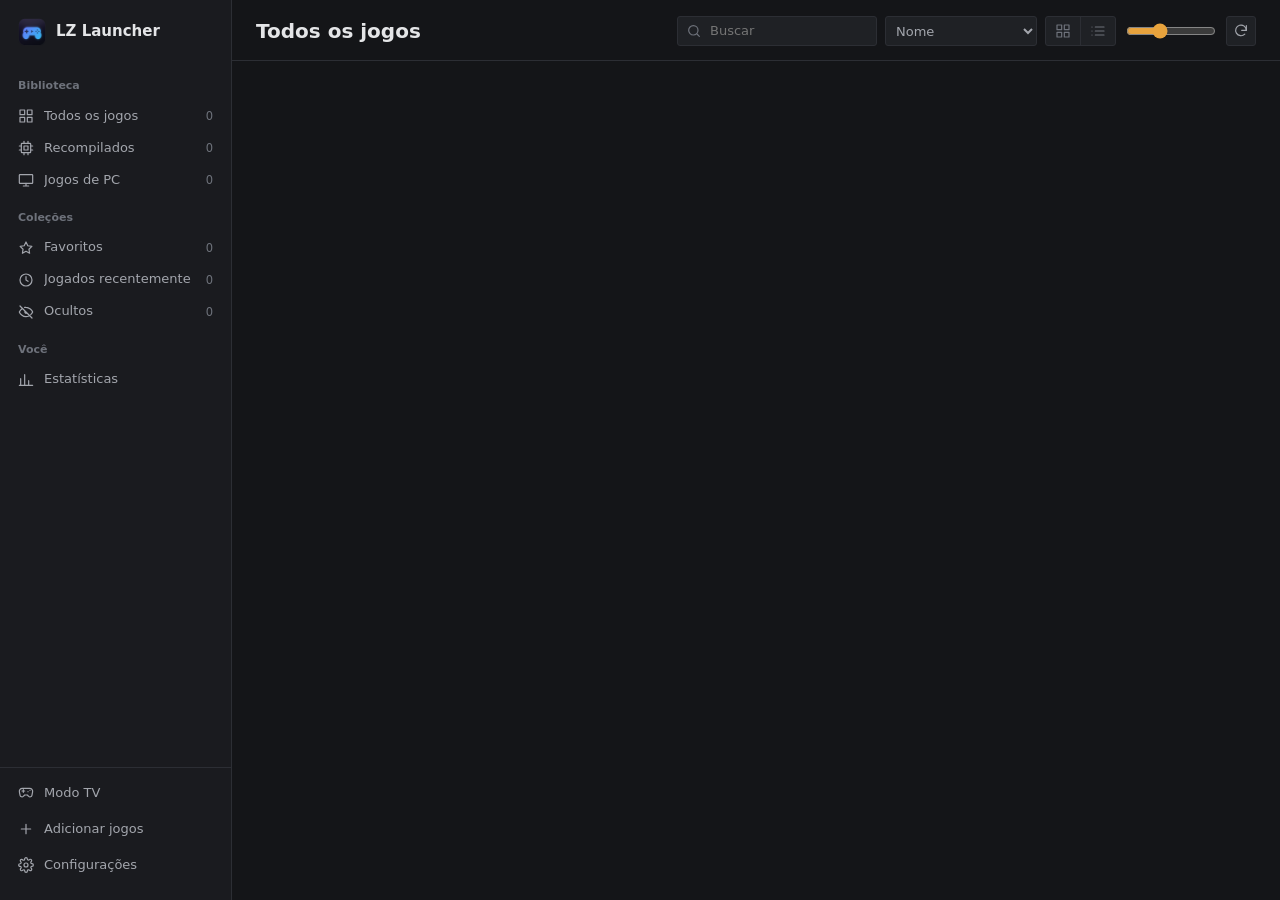
==== ui/index.html @ de45b079 "LZ Launcher 1.4.0: Modo TV completo e iniciar com o Windows - Modo TV com fileiras por categoria, bu" ====
<!doctype html>
<html lang="pt-BR">
<head>
<meta charset="utf-8">
<meta name="viewport" content="width=device-width, initial-scale=1">
<title>LZ Launcher</title>
<link rel="stylesheet" href="style.css">
<link rel="stylesheet" href="features.css">
<link rel="stylesheet" href="tv.css">
<link rel="stylesheet" href="themes.css">
<link rel="stylesheet" href="theme-cyberpunk.css">
<script>try { document.documentElement.dataset.theme = localStorage.getItem("lz_theme") || "sober"; } catch (e) { }</script>
</head>
<body>
<div id="app">
  <aside class="sidebar">
    <div class="wordmark"><img src="icon.png" alt=""><span>LZ Launcher</span></div>

    <nav class="nav" id="nav">
      <div class="nav-label" data-i18n="Biblioteca">Biblioteca</div>
      <button class="nav-item" data-nav="all" data-i18n-title="Todos os jogos"><svg viewBox="0 0 24 24"><rect x="3" y="3" width="7" height="7"/><rect x="14" y="3" width="7" height="7"/><rect x="3" y="14" width="7" height="7"/><rect x="14" y="14" width="7" height="7"/></svg><span data-i18n="Todos os jogos">Todos os jogos</span><em id="count-all">0</em></button>
      <button class="nav-item" data-nav="recompiled" data-i18n-title="Recompilados"><svg viewBox="0 0 24 24"><rect x="5" y="5" width="14" height="14" rx="1"/><path d="M9 9h6v6H9zM9 2v3M15 2v3M9 19v3M15 19v3M2 9h3M2 15h3M19 9h3M19 15h3"/></svg><span data-i18n="Recompilados">Recompilados</span><em id="count-recompiled">0</em></button>
      <button class="nav-item" data-nav="normal" data-i18n-title="Jogos de PC"><svg viewBox="0 0 24 24"><rect x="2" y="4" width="20" height="13" rx="1"/><path d="M8 21h8M12 17v4"/></svg><span data-i18n="Jogos de PC">Jogos de PC</span><em id="count-normal">0</em></button>

      <div class="nav-label" data-i18n="Coleções">Coleções</div>
      <button class="nav-item" data-col="favorites" data-i18n-title="Favoritos"><svg viewBox="0 0 24 24"><path d="m12 3 2.7 5.6 6.1.9-4.4 4.3 1 6.1L12 17l-5.4 2.9 1-6.1-4.4-4.3 6.1-.9Z"/></svg><span data-i18n="Favoritos">Favoritos</span><em id="count-favorites">0</em></button>
      <button class="nav-item" data-col="recent" data-i18n-title="Jogados recentemente"><svg viewBox="0 0 24 24"><circle cx="12" cy="12" r="9"/><path d="M12 7v5l3 2"/></svg><span data-i18n="Jogados recentemente">Jogados recentemente</span><em id="count-recent">0</em></button>
      <button class="nav-item" data-col="hidden" data-i18n-title="Ocultos"><svg viewBox="0 0 24 24"><path d="M3 3l18 18M10.6 10.6a2 2 0 0 0 2.8 2.8M9.9 5.1A9.8 9.8 0 0 1 12 5c5 0 9 4.5 10 7a13 13 0 0 1-2.9 4M6.6 6.6C4.5 8 2.9 10 2 12c1 2.5 5 7 10 7 1.6 0 3-.4 4.3-1"/></svg><span data-i18n="Ocultos">Ocultos</span><em id="count-hidden">0</em></button>

      <div class="nav-label" data-i18n="Você">Você</div>
      <button class="nav-item" data-page="stats" data-i18n-title="Estatísticas"><svg viewBox="0 0 24 24"><path d="M4 20V10M10 20V4M16 20v-7M22 20H2"/></svg><span data-i18n="Estatísticas">Estatísticas</span></button>
    </nav>

    <div class="now-playing" id="now-playing" hidden></div>
    <div class="update-card" id="update-card" hidden></div>

    <div class="sidebar-foot">
      <button class="side-btn" id="btn-tv" data-i18n-title="Modo TV (tela cheia, para controle) · F11"><svg viewBox="0 0 24 24"><path d="M6 9h4M8 7v4M15 10h.01M18 8h.01M6.5 5h11a4.5 4.5 0 0 1 4.4 5.4l-1 5A3 3 0 0 1 16 17l-2-2h-4l-2 2a3 3 0 0 1-4.9-1.6l-1-5A4.5 4.5 0 0 1 6.5 5Z"/></svg><span data-i18n="Modo TV">Modo TV</span></button>
      <div class="menu-wrap">
        <button class="side-btn" id="btn-add" data-i18n-title="Adicionar jogos"><svg viewBox="0 0 24 24"><path d="M12 5v14M5 12h14"/></svg><span data-i18n="Adicionar jogos">Adicionar jogos</span></button>
        <div class="menu" id="menu-add" hidden>
          <button data-act="add-folder"><b data-i18n="Adicionar pasta de jogos">Adicionar pasta de jogos</b><small data-i18n="Reconhece os jogos da pasta automaticamente">Reconhece os jogos da pasta automaticamente</small></button>
          <button data-act="add-exe"><b data-i18n="Adicionar jogo pelo executável">Adicionar jogo pelo executável</b><small data-i18n="Escolha o .exe de um jogo">Escolha o .exe de um jogo</small></button>
        </div>
      </div>
      <button class="side-btn" id="btn-settings" data-i18n-title="Configurações"><svg viewBox="0 0 24 24"><circle cx="12" cy="12" r="3"/><path d="M19.4 15a1.7 1.7 0 0 0 .3 1.8l.1.1a2 2 0 1 1-2.8 2.8l-.1-.1a1.7 1.7 0 0 0-1.8-.3 1.7 1.7 0 0 0-1 1.5V21a2 2 0 1 1-4 0v-.1a1.7 1.7 0 0 0-1.1-1.5 1.7 1.7 0 0 0-1.8.3l-.1.1a2 2 0 1 1-2.8-2.8l.1-.1a1.7 1.7 0 0 0 .3-1.8 1.7 1.7 0 0 0-1.5-1H3a2 2 0 1 1 0-4h.1a1.7 1.7 0 0 0 1.5-1.1 1.7 1.7 0 0 0-.3-1.8l-.1-.1a2 2 0 1 1 2.8-2.8l.1.1a1.7 1.7 0 0 0 1.8.3H9a1.7 1.7 0 0 0 1-1.5V3a2 2 0 1 1 4 0v.1a1.7 1.7 0 0 0 1 1.5 1.7 1.7 0 0 0 1.8-.3l.1-.1a2 2 0 1 1 2.8 2.8l-.1.1a1.7 1.7 0 0 0-.3 1.8V9a1.7 1.7 0 0 0 1.5 1H21a2 2 0 1 1 0 4h-.1a1.7 1.7 0 0 0-1.5 1Z"/></svg><span data-i18n="Configurações">Configurações</span></button>
      <div class="version" id="app-version"></div>
    </div>
  </aside>

  <main class="content">
    <div class="ambient" aria-hidden="true"></div>
    <!-- Biblioteca -->
    <section id="library-view" class="view">
      <header class="lib-head">
        <div class="lib-title"><h1 id="view-title">Todos os jogos</h1><span id="view-sub"></span></div>
        <div class="lib-tools">
          <label class="search"><svg viewBox="0 0 24 24"><circle cx="11" cy="11" r="7"/><path d="m20 20-3.5-3.5"/></svg><input id="search" type="search" data-i18n-placeholder="Buscar" placeholder="Buscar" autocomplete="off"></label>
          <select id="sort" class="select" data-i18n-title="Ordenar">
            <option value="name" data-i18n="Nome">Nome</option>
            <option value="recent" data-i18n="Última vez jogado">Última vez jogado</option>
            <option value="playtime" data-i18n="Tempo de jogo">Tempo de jogo</option>
            <option value="added" data-i18n="Data de adição">Data de adição</option>
            <option value="platform" data-i18n="Plataforma">Plataforma</option>
          </select>
          <div class="seg" id="view-toggle" data-i18n-title="Modo de exibição">
            <button data-view="grid" data-i18n-title="Grade"><svg viewBox="0 0 24 24"><rect x="3" y="3" width="7" height="7"/><rect x="14" y="3" width="7" height="7"/><rect x="3" y="14" width="7" height="7"/><rect x="14" y="14" width="7" height="7"/></svg></button>
            <button data-view="list" data-i18n-title="Lista"><svg viewBox="0 0 24 24"><path d="M8 6h13M8 12h13M8 18h13M3 6h.01M3 12h.01M3 18h.01"/></svg></button>
          </div>
          <input id="size" type="range" min="120" max="260" step="10" data-i18n-title="Tamanho das capas">
          <button class="tool-btn" id="btn-rescan" data-i18n-title="Procurar jogos novos"><svg viewBox="0 0 24 24"><path d="M20 11a8 8 0 1 0-2.3 5.7"/><path d="M20 4v7h-7"/></svg></button>
        </div>
      </header>
      <div id="scanbar" class="scanbar" hidden><span class="spinner"></span><span id="scan-msg"></span></div>
      <div class="scroller" id="scroller">
        <section id="spotlight" class="spotlight" hidden></section>
        <section id="grid" class="grid"></section>
        <section id="list" class="list" hidden></section>
        <section id="empty" class="empty" hidden></section>
      </div>
    </section>

    <!-- Estatísticas -->
    <section id="stats-view" class="view" hidden>
      <header class="lib-head">
        <div class="lib-title"><h1 data-i18n="Estatísticas">Estatísticas</h1><span data-i18n="Seu tempo de jogo em números">Seu tempo de jogo em números</span></div>
      </header>
      <div class="scroller"><div id="stats-body" class="stats"></div></div>
    </section>

    <!-- Detalhes -->
    <section id="details" class="view details" hidden>
      <div class="hero" id="d-heroWrap">
        <img id="d-hero" alt="">
        <button class="back" id="d-back"><svg viewBox="0 0 24 24"><path d="M15 18l-6-6 6-6"/></svg><span data-i18n="Voltar">Voltar</span></button>
        <div class="hero-title"><h1 id="d-title"></h1><div id="d-sub" class="hero-sub"></div></div>
      </div>
      <div class="actionbar">
        <button class="btn play" id="d-play"><svg viewBox="0 0 24 24"><path d="M7 4.5v15l12.5-7.5Z"/></svg><span>Jogar</span></button>
        <div class="quick" id="d-quick"></div>
        <div class="spacer"></div>
        <button class="btn" id="d-alt" hidden data-i18n-title="Abre o launcher/configurações do próprio port"><span data-i18n="Launcher do port">Launcher do port</span></button>
        <button class="btn icon" id="d-fav" data-i18n-title="Favorito"><svg viewBox="0 0 24 24"><path d="m12 3 2.7 5.6 6.1.9-4.4 4.3 1 6.1L12 17l-5.4 2.9 1-6.1-4.4-4.3 6.1-.9Z"/></svg></button>
        <button class="btn icon" id="d-folder" data-i18n-title="Abrir pasta do jogo"><svg viewBox="0 0 24 24"><path d="M3 7a2 2 0 0 1 2-2h4l2 2h8a2 2 0 0 1 2 2v8a2 2 0 0 1-2 2H5a2 2 0 0 1-2-2Z"/></svg></button>
        <button class="btn icon" id="d-art" data-i18n-title="Trocar capa ou imagem de fundo"><svg viewBox="0 0 24 24"><rect x="3" y="4" width="18" height="16" rx="1"/><circle cx="9" cy="10" r="2"/><path d="m21 16-5-5-9 9"/></svg></button>
        <button class="btn icon" id="d-edit" data-i18n-title="Editar"><svg viewBox="0 0 24 24"><path d="M12 20h9M16.5 3.5a2.1 2.1 0 1 1 3 3L7 19l-4 1 1-4Z"/></svg></button>
      </div>
      <div class="d-body">
        <div class="d-cover" id="d-cover"></div>
        <div class="d-main">
          <div class="d-section">
            <h3><span data-i18n="Sobre o jogo">Sobre o jogo</span><button class="mini-btn" id="d-info-refresh" data-i18n-title="Buscar as informações de novo"><svg viewBox="0 0 24 24"><path d="M20 11a8 8 0 1 0-2.3 5.7"/><path d="M20 4v7h-7"/></svg></button></h3>
            <div id="d-info" class="d-info"></div>
          </div>
          <div class="d-section">
            <h3 data-i18n="Histórico de sessões">Histórico de sessões</h3>
            <div id="d-sessions"></div>
          </div>
          <div class="d-section">
            <h3 data-i18n="Informações">Informações</h3>
            <dl class="d-meta" id="d-meta"></dl>
          </div>
        </div>
      </div>
    </section>
  </main>

  <!-- Modo TV -->
  <section id="tv" class="tv" hidden>
    <div class="tv-bg"><img alt=""><img alt=""><video id="tv-video" muted loop playsinline></video></div>
    <canvas id="tv-fx" class="tv-fx" hidden></canvas>
    <div class="tv-shade"></div>
    <header class="tv-top">
      <div class="tv-logo"><img src="icon.png" alt=""><span>LZ Launcher</span></div>
      <div class="tv-search" id="tv-search-chip"></div>
      <div class="tv-right"><span id="tv-battery"></span><span class="tv-clock" id="tv-clock"></span><button class="tv-exit" id="tv-exit" data-i18n-title="Sair do Modo TV"><svg viewBox="0 0 24 24"><path d="M18 6 6 18M6 6l12 12"/></svg></button></div>
    </header>
    <div class="tv-info" id="tv-info"></div>
    <div class="tv-rows" id="tv-rows"></div>
    <footer class="tv-hints" id="tv-hints"></footer>
    <div class="tv-overlay" id="tv-overlay" hidden></div>
  </section>

  <div id="modal" class="modal" hidden>
    <div class="modal-card" role="dialog" aria-modal="true">
      <header><h2 id="modal-title"></h2><button class="tool-btn" id="modal-close" data-i18n-title="Fechar"><svg viewBox="0 0 24 24"><path d="M18 6 6 18M6 6l12 12"/></svg></button></header>
      <div id="modal-body" class="modal-body"></div>
      <footer id="modal-foot"></footer>
      <div class="modal-grip" id="modal-grip" data-i18n-title="Arraste para redimensionar · clique duas vezes para voltar ao tamanho padrão"></div>
    </div>
  </div>
  <div id="tip" class="tip" hidden></div>
  <div id="toasts" class="toasts"></div>
</div>
<script src="i18n.js"></script>
<script src="app.js"></script>
<script src="tv.js"></script>
</body>
</html>
---- ui/style.css ----
:root {
  --bg: #141518;
  --side: #1a1b1f;
  --panel: #1f2125;
  --panel-2: #26282d;
  --line: #2c2e34;
  --line-2: #383b42;
  --text: #e4e5e7;
  --text-2: #a3a6ad;
  --text-3: #6e727b;
  --accent: #e8a33d;
  --accent-dim: rgba(232, 163, 61, .14);
  --play: #3c9a55;
  --play-hover: #45ad61;
  --danger: #d25555;
  --card: 170px;
  color-scheme: dark;
}

* { box-sizing: border-box; }
html, body { height: 100%; margin: 0; }
body {
  background: var(--bg);
  color: var(--text);
  font: 13px/1.45 "Segoe UI", system-ui, sans-serif;
  overflow: hidden;
  user-select: none;
  -webkit-font-smoothing: antialiased;
}
button, input, select { font: inherit; color: inherit; }
button { cursor: pointer; }
svg { width: 16px; height: 16px; fill: none; stroke: currentColor; stroke-width: 1.8; stroke-linecap: round; stroke-linejoin: round; flex: none; }
[hidden] { display: none !important; }
::-webkit-scrollbar { width: 10px; height: 10px; }
::-webkit-scrollbar-thumb { background: #34363c; border: 2px solid var(--bg); }
::-webkit-scrollbar-thumb:hover { background: #45484f; }

#app { height: 100%; display: grid; grid-template-columns: 232px 1fr; }

/* ---------- Sidebar ---------- */
.sidebar { background: var(--side); border-right: 1px solid var(--line); display: flex; flex-direction: column; min-height: 0; }
.wordmark { display: flex; align-items: center; gap: 10px; padding: 18px 18px 14px; font-size: 15px; font-weight: 600; }
.wordmark img { width: 28px; height: 28px; }
.nav { padding: 4px 8px; overflow-y: auto; }
.nav-label { font-size: 11px; color: var(--text-3); padding: 14px 10px 6px; font-weight: 600; }
.nav-item {
  display: flex; align-items: center; gap: 10px; width: 100%; height: 32px; padding: 0 10px; border: 0; background: none;
  color: var(--text-2); text-align: left; border-radius: 3px;
}
.nav-item span { flex: 1; white-space: nowrap; overflow: hidden; text-overflow: ellipsis; }
.nav-item em { font-style: normal; font-size: 11.5px; color: var(--text-3); }
.nav-item:hover { background: rgba(255, 255, 255, .04); color: var(--text); }
.nav-item.active { background: var(--panel-2); color: var(--text); box-shadow: inset 2px 0 0 var(--accent); }
.nav-item.active svg { color: var(--accent); }

.now-playing { margin: auto 10px 10px; padding: 10px 12px; background: var(--panel); border: 1px solid var(--line); border-radius: 3px; font-size: 12px; cursor: pointer; }
.now-playing .np-label { color: var(--play-hover); font-size: 11px; font-weight: 600; display: flex; align-items: center; gap: 6px; }
.now-playing .np-label::before { content: ""; width: 6px; height: 6px; border-radius: 50%; background: var(--play-hover); }
.now-playing .np-name { font-weight: 600; margin-top: 3px; white-space: nowrap; overflow: hidden; text-overflow: ellipsis; }
.now-playing .np-time { color: var(--text-3); font-variant-numeric: tabular-nums; }
.sidebar-foot { margin-top: auto; padding: 8px; border-top: 1px solid var(--line); display: grid; gap: 2px; }
.now-playing:not([hidden]) + .sidebar-foot { margin-top: 0; }
.side-btn { display: flex; align-items: center; gap: 10px; height: 34px; padding: 0 10px; border: 0; background: none; color: var(--text-2); width: 100%; border-radius: 3px; text-align: left; }
.side-btn:hover { background: rgba(255, 255, 255, .05); color: var(--text); }
.menu-wrap { position: relative; }
.menu { position: absolute; left: 0; bottom: 38px; width: 280px; background: var(--panel-2); border: 1px solid var(--line-2); border-radius: 4px; padding: 4px; z-index: 40; box-shadow: 0 10px 30px rgba(0, 0, 0, .45); }
.menu button { display: block; width: 100%; text-align: left; background: none; border: 0; padding: 8px 10px; border-radius: 3px; }
.menu button:hover { background: rgba(255, 255, 255, .06); }
.menu small { display: block; color: var(--text-3); font-size: 11.5px; }

/* ---------- Conteúdo ---------- */
.content { min-width: 0; min-height: 0; position: relative; }
.view { position: absolute; inset: 0; display: flex; flex-direction: column; }
.lib-head { display: flex; align-items: center; justify-content: space-between; gap: 16px; padding: 16px 24px 14px; border-bottom: 1px solid var(--line); }
.lib-title { display: flex; align-items: baseline; gap: 12px; min-width: 0; }
.lib-title h1 { font-size: 20px; font-weight: 600; margin: 0; white-space: nowrap; }
.lib-title span { color: var(--text-3); white-space: nowrap; }
.lib-tools { display: flex; align-items: center; gap: 8px; }
.search { display: flex; align-items: center; gap: 6px; height: 30px; width: 200px; padding: 0 8px; background: var(--panel); border: 1px solid var(--line); border-radius: 3px; color: var(--text-3); }
.search:focus-within { border-color: var(--line-2); color: var(--text-2); }
.search input { border: 0; outline: 0; background: none; width: 100%; user-select: text; }
.select { height: 30px; background: var(--panel); border: 1px solid var(--line); border-radius: 3px; padding: 0 6px; color: var(--text-2); outline: 0; }
.seg { display: inline-flex; border: 1px solid var(--line); border-radius: 3px; overflow: hidden; background: var(--panel); }
.seg button { border: 0; background: none; height: 28px; padding: 0 9px; color: var(--text-3); display: inline-flex; align-items: center; gap: 6px; }
.seg button + button { border-left: 1px solid var(--line); }
.seg button:hover { color: var(--text); }
.seg button.on { background: var(--panel-2); color: var(--text); }
input[type=range] { accent-color: var(--accent); width: 90px; }
.tool-btn { width: 30px; height: 30px; display: inline-grid; place-items: center; border: 1px solid var(--line); background: var(--panel); border-radius: 3px; color: var(--text-2); }
.tool-btn:hover { color: var(--text); border-color: var(--line-2); }
.tool-btn.spin svg { animation: spin 1s linear infinite; }

.scanbar { display: flex; align-items: center; gap: 10px; padding: 8px 24px; background: var(--panel); border-bottom: 1px solid var(--line); color: var(--text-2); font-size: 12px; }
.spinner { width: 13px; height: 13px; border-radius: 50%; border: 2px solid var(--line-2); border-top-color: var(--accent); animation: spin .8s linear infinite; flex: none; }
@keyframes spin { to { transform: rotate(360deg); } }
.scroller { flex: 1; overflow-y: auto; padding: 20px 24px 40px; }

/* ---------- Grade ---------- */
.grid { display: grid; grid-template-columns: repeat(auto-fill, minmax(var(--card), 1fr)); gap: 22px 16px; }
.card { min-width: 0; outline: none; cursor: pointer; }
.cover {
  position: relative; aspect-ratio: var(--cover-ratio, 2 / 3); overflow: hidden; background: var(--panel); border-radius: 3px;
  outline: 1px solid rgba(255, 255, 255, .06); outline-offset: -1px;
}
.cover img { position: absolute; inset: 0; width: 100%; height: 100%; display: block; }
.cover .c-bg { object-fit: cover; filter: blur(18px) brightness(.55); transform: scale(1.3); opacity: 0; }
.cover .c-fg { object-fit: cover; opacity: 0; transition: opacity .15s; }
.cover.loaded .c-fg { opacity: 1; }
.cover.fit .c-bg { opacity: 1; }
.cover.fit .c-fg { object-fit: contain; }
.cover.fit.icon .c-fg { padding: 28%; }
.cover.noart { display: grid; place-items: center; background: var(--panel-2); }
.cover .ph { font-size: 13px; color: var(--text-3); padding: 12px; text-align: center; font-weight: 600; }
.card:hover .cover, .card:focus-visible .cover { outline: 2px solid var(--line-2); }
.card .c-play {
  position: absolute; left: 8px; bottom: 8px; height: 30px; padding: 0 12px; border: 0; border-radius: 3px; display: none; align-items: center; gap: 6px;
  background: var(--play); color: #fff; font-weight: 600; font-size: 12px;
}
.card .c-play svg { width: 12px; height: 12px; fill: currentColor; stroke: none; }
.card .c-play:hover { background: var(--play-hover); }
.card:hover .c-play { display: inline-flex; }
.card .c-running { position: absolute; left: 0; right: 0; bottom: 0; padding: 5px 8px; background: rgba(28, 80, 42, .92); font-size: 11.5px; font-weight: 600; color: #d6f5dd; }
.card:hover .c-running { display: none; }
.card-meta { padding: 7px 1px 0; }
.card-title { font-size: 13px; white-space: nowrap; overflow: hidden; text-overflow: ellipsis; }
.card-sub { color: var(--text-3); font-size: 12px; white-space: nowrap; overflow: hidden; text-overflow: ellipsis; }
.fav { color: var(--accent); margin-right: 4px; }
.card.is-hidden, .row.is-hidden { opacity: .5; }

/* ---------- Lista ---------- */
.list { border: 1px solid var(--line); border-radius: 3px; overflow: hidden; }
.list-head, .row { display: grid; grid-template-columns: 44px minmax(200px, 3fr) 100px 120px 110px 140px 92px; align-items: center; gap: 12px; padding: 0 12px; }
.list-head { height: 32px; background: var(--side); border-bottom: 1px solid var(--line); color: var(--text-3); font-size: 11.5px; font-weight: 600; }
.list-head button { background: none; border: 0; padding: 0; color: inherit; text-align: left; font: inherit; display: inline-flex; gap: 4px; align-items: center; }
.list-head button:hover, .list-head button.on { color: var(--text); }
.list-head button svg { width: 11px; height: 11px; }
.row { height: 58px; border-bottom: 1px solid var(--line); cursor: pointer; }
.row:last-child { border-bottom: 0; }
.row:hover { background: rgba(255, 255, 255, .035); }
.row .thumb { width: 32px; height: 46px; border-radius: 2px; overflow: hidden; background: var(--panel-2); }
.row .thumb img { width: 100%; height: 100%; object-fit: cover; display: block; }
.row .r-name { font-size: 13.5px; white-space: nowrap; overflow: hidden; text-overflow: ellipsis; min-width: 0; }
.row .r-cell { color: var(--text-2); white-space: nowrap; overflow: hidden; text-overflow: ellipsis; }
.row .r-live { color: var(--play-hover); font-weight: 600; }
.row .r-play { height: 28px; border: 1px solid var(--line-2); background: var(--panel-2); border-radius: 3px; display: inline-flex; align-items: center; justify-content: center; gap: 6px; font-weight: 600; font-size: 12px; visibility: hidden; }
.row .r-play svg { width: 11px; height: 11px; fill: currentColor; stroke: none; }
.row:hover .r-play { visibility: visible; background: var(--play); border-color: var(--play); color: #fff; }

.empty { padding: 60px 0; display: grid; place-items: center; }
.empty-box { max-width: 440px; text-align: center; color: var(--text-2); }
.empty-box h2 { color: var(--text); font-size: 17px; font-weight: 600; margin: 0 0 6px; }
.empty-box p { margin: 0 0 18px; }
.empty-box .row-btns { display: flex; gap: 8px; justify-content: center; }

/* ---------- Botões ---------- */
.btn { height: 32px; padding: 0 14px; display: inline-flex; align-items: center; gap: 7px; border: 1px solid var(--line-2); background: var(--panel-2); border-radius: 3px; font-weight: 500; white-space: nowrap; }
.btn:hover { background: #2e3036; }
.btn.primary { background: var(--accent); border-color: var(--accent); color: #1a1408; font-weight: 600; }
.btn.primary:hover { background: #f0b04f; }
.btn.danger { color: #f0a0a0; }
.btn.danger:hover { background: rgba(210, 85, 85, .15); border-color: rgba(210, 85, 85, .5); }
.btn.icon { width: 34px; padding: 0; justify-content: center; height: 34px; }
.btn.icon.on { color: var(--accent); }
.btn.icon.on svg { fill: var(--accent); }
.btn.play { height: 40px; padding: 0 26px; background: var(--play); border-color: var(--play); color: #fff; font-size: 14px; font-weight: 600; }
.btn.play:hover { background: var(--play-hover); }
.btn.play svg { width: 14px; height: 14px; fill: currentColor; stroke: none; }
.btn.play.running { background: var(--panel-2); border-color: var(--line-2); }

/* ---------- Detalhes ---------- */
.details { overflow-y: auto; display: block; }
.hero { position: relative; height: 340px; background: var(--side); overflow: hidden; }
.hero img { position: absolute; inset: 0; width: 100%; height: 100%; object-fit: cover; object-position: center 30%; }
.hero img.blur { filter: blur(30px) brightness(.6); transform: scale(1.2); }
.hero::after { content: ""; position: absolute; inset: 0; background: linear-gradient(0deg, var(--side) 0%, rgba(26, 27, 31, .55) 35%, rgba(26, 27, 31, 0) 70%); }
.back { position: absolute; top: 14px; left: 18px; z-index: 2; height: 30px; padding: 0 10px 0 6px; display: inline-flex; align-items: center; gap: 4px; background: rgba(20, 21, 24, .75); border: 1px solid rgba(255, 255, 255, .1); border-radius: 3px; color: var(--text); }
.back:hover { background: rgba(20, 21, 24, .95); }
.hero-title { position: absolute; left: 32px; right: 32px; bottom: 16px; z-index: 2; }
.hero-title h1 { margin: 0; font-size: 30px; font-weight: 600; line-height: 1.15; text-shadow: 0 1px 12px rgba(0, 0, 0, .6); }
.hero-sub { color: var(--text-2); margin-top: 4px; text-shadow: 0 1px 8px rgba(0, 0, 0, .8); }
.actionbar { display: flex; align-items: center; gap: 8px; padding: 12px 32px; background: var(--side); border-bottom: 1px solid var(--line); position: sticky; top: 0; z-index: 3; }
.actionbar .spacer { flex: 1; }
.quick { display: flex; gap: 28px; margin-left: 20px; }
.quick div { display: grid; }
.quick small { color: var(--text-3); font-size: 11px; }
.quick b { font-weight: 600; font-size: 13px; font-variant-numeric: tabular-nums; }
.quick b.live { color: var(--play-hover); }
.d-body { display: flex; gap: 28px; padding: 24px 32px 48px; align-items: flex-start; }
.d-cover { width: 200px; flex: none; }
.d-main { flex: 1; min-width: 0; max-width: 900px; }
.d-main h3 { font-size: 13px; font-weight: 600; margin: 0 0 10px; color: var(--text-2); }
.d-meta { display: grid; grid-template-columns: 150px 1fr; margin: 0; border-top: 1px solid var(--line); }
.d-meta dt, .d-meta dd { padding: 8px 0; border-bottom: 1px solid var(--line); margin: 0; }
.d-meta dt { color: var(--text-3); }
.d-meta dd { color: var(--text-2); word-break: break-all; user-select: text; }
.d-meta dd.warn { color: var(--accent); word-break: normal; }

/* ---------- Modal ---------- */
.modal { position: fixed; inset: 0; z-index: 50; background: rgba(0, 0, 0, .6); display: flex; align-items: center; justify-content: center; padding: 20px; }
.modal-card {
  position: relative; width: 640px; max-width: calc(100vw - 40px); max-height: calc(100vh - 40px); min-width: min(360px, calc(100vw - 40px)); min-height: min(220px, calc(100vh - 40px));
  display: flex; flex-direction: column; overflow: hidden; background: var(--panel); border: 1px solid var(--line-2); border-radius: 4px; box-shadow: 0 20px 50px rgba(0, 0, 0, .5);
}
.modal-card.wide { width: 940px; }
.modal-card > header { flex: none; display: flex; align-items: center; justify-content: space-between; padding: 12px 16px; border-bottom: 1px solid var(--line); }
.modal-card h2 { margin: 0; font-size: 15px; font-weight: 600; }
.modal-body { flex: 1 1 auto; min-height: 0; padding: 16px; overflow: auto; }
.modal-card > footer { flex: none; display: flex; gap: 8px; justify-content: flex-end; padding: 12px 16px; border-top: 1px solid var(--line); }
.modal-card > footer:empty { display: none; }
.modal-card > footer .spacer { flex: 1; }
/* alça para redimensionar a janela (canto inferior direito) */
.modal-grip { position: absolute; right: 0; bottom: 0; width: 18px; height: 18px; cursor: nwse-resize; z-index: 2; touch-action: none; }
.modal-grip::before { content: ""; position: absolute; right: 4px; bottom: 4px; width: 9px; height: 9px; border-right: 2px solid var(--line-2); border-bottom: 2px solid var(--line-2); }
.modal-grip:hover::before { border-color: var(--accent); }
.modal.resizing, .modal.resizing * { cursor: nwse-resize !important; user-select: none; }
.group-title { font-size: 12px; font-weight: 600; color: var(--text-2); margin: 4px 0 8px; }
.hint { color: var(--text-3); font-size: 12px; margin: 0 0 10px; }
.field { display: grid; gap: 5px; margin-bottom: 14px; }
.field > span { font-size: 12px; color: var(--text-2); }
.field small { color: var(--text-3); font-size: 11.5px; }
.input { height: 30px; background: var(--bg); border: 1px solid var(--line-2); border-radius: 3px; padding: 0 8px; outline: 0; width: 100%; user-select: text; }
.input:focus { border-color: var(--accent); }
.input-row { display: flex; gap: 6px; }
.input-row .input { flex: 1; min-width: 0; }
.folder-list { border: 1px solid var(--line); border-radius: 3px; margin-bottom: 8px; }
.folder-item { display: flex; align-items: center; gap: 10px; padding: 6px 8px 6px 10px; border-bottom: 1px solid var(--line); }
.folder-item:last-child { border-bottom: 0; }
.folder-item .fp { flex: 1; min-width: 0; overflow: hidden; text-overflow: ellipsis; white-space: nowrap; }
.folder-item select { width: 140px; }
.folder-empty { padding: 12px; color: var(--text-3); }
.check { display: flex; align-items: flex-start; gap: 10px; padding: 7px 0; cursor: pointer; }
.check input { margin: 2px 0 0; accent-color: var(--accent); width: 15px; height: 15px; flex: none; }
.check small { display: block; color: var(--text-3); font-size: 12px; }
.sep { height: 1px; background: var(--line); margin: 14px 0; }
.radio-list { display: grid; gap: 6px; }
.radio { display: flex; gap: 10px; align-items: flex-start; padding: 10px 12px; border: 1px solid var(--line); border-radius: 3px; cursor: pointer; }
.radio:hover { border-color: var(--line-2); }
.radio input { accent-color: var(--accent); margin: 2px 0 0; }
.radio small { display: block; color: var(--text-3); font-size: 12px; }
.path { padding: 8px 10px; background: var(--bg); border: 1px solid var(--line); border-radius: 3px; word-break: break-all; margin-bottom: 14px; color: var(--text-2); }
.art-grid { display: grid; grid-template-columns: repeat(auto-fill, minmax(120px, 1fr)); gap: 10px; margin-bottom: 18px; }
.art-grid.wide { grid-template-columns: repeat(auto-fill, minmax(200px, 1fr)); }
.art-opt { padding: 0; border: 1px solid var(--line); background: var(--bg); border-radius: 3px; overflow: hidden; text-align: left; display: flex; flex-direction: column; }
.art-opt:hover { border-color: var(--accent); }
.art-opt img { width: 100%; aspect-ratio: 2 / 3; object-fit: cover; display: block; background: #0d0e10; }
.art-grid.wide .art-opt img { aspect-ratio: 16 / 9; }
.art-opt span { font-size: 11px; color: var(--text-3); padding: 5px 7px; white-space: nowrap; overflow: hidden; text-overflow: ellipsis; }
.art-opt.bad { display: none; }
.loading { display: flex; gap: 8px; align-items: center; color: var(--text-3); padding: 6px 0 18px; }

.toasts { position: fixed; right: 18px; bottom: 18px; z-index: 60; display: grid; gap: 8px; }
.toast { background: var(--panel-2); border: 1px solid var(--line-2); border-radius: 3px; padding: 10px 14px; max-width: 360px; box-shadow: 0 8px 24px rgba(0, 0, 0, .4); white-space: pre-line; }
.toast.error { border-left: 3px solid var(--danger); }
.toast.ok { border-left: 3px solid var(--play); }

@media (max-width: 1080px) {
  #app { grid-template-columns: 200px 1fr; }
  .lib-head { flex-wrap: wrap; }
  .list-head, .row { grid-template-columns: 44px minmax(160px, 3fr) 90px 100px 120px 84px; }
  .list-head .c-kind, .row .c-kind { display: none; }
  .quick { display: none; }
}
---- ui/features.css ----
/* Componentes: informações do jogo, sessões, estatísticas, Modo TV, foco do controle e seletor de temas */

.ambient { display: none; }
.view { z-index: 1; }

/* ---------- Dica dos gráficos ---------- */
.tip {
  position: fixed; z-index: 90; pointer-events: none; max-width: 260px; padding: 7px 10px; border-radius: 4px;
  background: #0e0f12; color: #e8e9eb; border: 1px solid #34363c; font-size: 12px; line-height: 1.4; box-shadow: 0 8px 24px rgba(0, 0, 0, .45);
}
.tip b { font-weight: 600; }

/* ---------- Página do jogo: seções ---------- */
.d-section { margin-bottom: 26px; }
.d-section h3 { display: flex; align-items: center; gap: 8px; }
.mini-btn { width: 24px; height: 24px; display: inline-grid; place-items: center; border: 0; background: none; color: var(--text-3); border-radius: 3px; padding: 0; }
.mini-btn:hover { color: var(--text); background: var(--panel-2); }
.mini-btn svg { width: 14px; height: 14px; }
.genres { display: flex; flex-wrap: wrap; gap: 6px; margin-bottom: 12px; }
.genre { padding: 3px 10px; border: 1px solid var(--line-2); border-radius: 20px; font-size: 12px; color: var(--text-2); }
.desc { color: var(--text-2); line-height: 1.6; margin: 0 0 14px; max-width: 820px; user-select: text; white-space: pre-line; }
.info-row { display: flex; gap: 22px; align-items: flex-start; }
.meta-box { display: grid; justify-items: center; gap: 4px; font-size: 11px; color: var(--text-3); flex: none; }
.meta-score { width: 52px; height: 52px; display: grid; place-items: center; font-size: 22px; font-weight: 700; border-radius: 6px; color: #fff; cursor: pointer; text-decoration: none; }
.meta-score.good { background: #2c8a3c; }
.meta-score.mid { background: #c99a1a; color: #1a1408; }
.meta-score.bad { background: #c0392b; }
.info-dl { display: grid; grid-template-columns: 130px 1fr; gap: 6px 12px; margin: 0; align-content: start; }
.info-dl dt { color: var(--text-3); }
.info-dl dd { margin: 0; color: var(--text-2); }
.info-src { margin-top: 12px; font-size: 11.5px; color: var(--text-3); }
.info-src a { color: var(--accent); cursor: pointer; }
.sess-list { border: 1px solid var(--line); border-radius: 3px; max-width: 620px; }
.sess { display: grid; grid-template-columns: 150px 1fr auto; gap: 12px; padding: 8px 12px; border-bottom: 1px solid var(--line); font-size: 12.5px; color: var(--text-2); }
.sess:last-child { border-bottom: 0; }
.sess b { color: var(--text); font-weight: 600; font-variant-numeric: tabular-nums; }
.sess.live span:first-child, .sess.live b { color: var(--play-hover); }

/* ---------- Estatísticas ---------- */
.stats { max-width: 1240px; }
.kpis { display: grid; grid-template-columns: repeat(auto-fit, minmax(210px, 1fr)); gap: 12px; margin-bottom: 16px; }
.kpi { background: var(--panel); border: 1px solid var(--line); border-radius: 4px; padding: 14px 16px; }
.kpi small { display: block; color: var(--text-3); font-size: 12px; }
.kpi b { display: block; font-size: 28px; font-weight: 600; margin: 2px 0; font-variant-numeric: tabular-nums; }
.kpi span { color: var(--text-3); font-size: 12px; }
.panel { background: var(--panel); border: 1px solid var(--line); border-radius: 4px; padding: 14px 16px 16px; margin-bottom: 16px; }
.panel header { display: flex; align-items: baseline; gap: 10px; margin-bottom: 14px; }
.panel h3 { margin: 0; font-size: 14px; font-weight: 600; }
.panel header span { color: var(--text-3); font-size: 12px; }
.panels-2 { display: grid; grid-template-columns: 1.3fr 1fr; gap: 16px; margin-bottom: 16px; }
.panels-2 .panel { margin-bottom: 0; }
.panel-stack { display: grid; gap: 16px; align-content: start; }
.chart { display: grid; grid-template-columns: 36px 1fr; height: 210px; gap: 8px; }
.chart-y { position: relative; font-size: 11px; color: var(--text-3); text-align: right; }
.chart-y span { position: absolute; right: 0; transform: translateY(-50%); }
.chart-y span:nth-child(1) { top: 0; }
.chart-y span:nth-child(2) { top: calc((100% - 20px) / 2); }
.chart-y span:nth-child(3) { top: calc(100% - 20px); }
.chart-plot { position: relative; }
.chart-grid { position: absolute; inset: 0 0 20px 0; display: flex; flex-direction: column; justify-content: space-between; pointer-events: none; }
.chart-grid i { border-top: 1px solid var(--line); }
.bars { position: absolute; inset: 0; display: flex; gap: 2px; }
.bar-col { flex: 1; display: flex; flex-direction: column; justify-content: flex-end; position: relative; padding-bottom: 20px; min-width: 0; }
.bar { background: var(--accent); border-radius: 4px 4px 0 0; transition: height .3s; }
.bar-col:hover::before { content: ""; position: absolute; inset: 0 0 20px; background: rgba(127, 127, 127, .08); }
.bar-col:hover .bar { filter: brightness(1.15); }
.bar-x { position: absolute; bottom: 0; left: 50%; transform: translateX(-50%); font-size: 10.5px; color: var(--text-3); white-space: nowrap; }
.hbars { display: grid; gap: 10px; }
.hbar { display: flex; gap: 10px; align-items: center; }
.hbar[data-open] { cursor: pointer; }
.hb-thumb { width: 28px; height: 40px; border-radius: 2px; overflow: hidden; background: var(--panel-2); flex: none; }
.hb-thumb img { width: 100%; height: 100%; object-fit: cover; display: block; }
.hb-main { flex: 1; min-width: 0; }
.hb-top { display: flex; justify-content: space-between; gap: 10px; font-size: 12.5px; margin-bottom: 5px; }
.hb-label { white-space: nowrap; overflow: hidden; text-overflow: ellipsis; color: var(--text); }
.hb-val { color: var(--text-2); font-variant-numeric: tabular-nums; flex: none; }
.hb-track { height: 8px; }
.hb-fill { height: 100%; background: var(--accent); border-radius: 0 4px 4px 0; }
.hbar:hover .hb-fill { filter: brightness(1.15); }
.sess-table { display: grid; }
.sess-row { display: grid; grid-template-columns: 26px minmax(160px, 2fr) 120px 140px 90px; gap: 12px; align-items: center; padding: 6px 4px; border-bottom: 1px solid var(--line); font-size: 12.5px; color: var(--text-2); cursor: pointer; }
.sess-row:last-child { border-bottom: 0; }
.sess-row:hover { background: rgba(127, 127, 127, .06); }
.sess-row .thumb { width: 24px; height: 34px; border-radius: 2px; overflow: hidden; background: var(--panel-2); }
.sess-row .thumb img { width: 100%; height: 100%; object-fit: cover; display: block; }
.sr-name { color: var(--text); white-space: nowrap; overflow: hidden; text-overflow: ellipsis; }
.sess-row b { color: var(--text); text-align: right; font-variant-numeric: tabular-nums; font-weight: 600; }
.sess-row.live b { color: var(--play-hover); }
@media (max-width: 1100px) { .panels-2 { grid-template-columns: 1fr; } }

/* ---------- Configurações ---------- */
.check-grid { display: grid; grid-template-columns: 1fr 1fr; gap: 0 16px; }
.theme-pick { display: grid; grid-template-columns: repeat(auto-fill, minmax(250px, 1fr)); gap: 8px; }
.theme-opt { display: flex; gap: 12px; align-items: center; padding: 10px 12px; border: 1px solid var(--line); border-radius: 3px; cursor: pointer; }
.theme-opt:has(input:checked) { border-color: var(--accent); box-shadow: inset 0 0 0 1px var(--accent); }
.theme-opt input { accent-color: var(--accent); margin: 0; }
.theme-opt small { display: block; color: var(--text-3); font-size: 11.5px; }
/* mini prévias dos temas */
.tprev { width: 66px; height: 44px; flex: none; border-radius: 4px; position: relative; overflow: hidden; border: 1px solid rgba(127, 127, 127, .35); }
.tprev i { position: absolute; display: block; }
.tp-side { left: 0; top: 0; bottom: 0; width: 15px; }
.tp-a, .tp-b, .tp-c { top: 11px; width: 13px; height: 20px; }
.tp-a { left: 21px; } .tp-b { left: 36px; } .tp-c { left: 51px; }
.tprev-sober { background: #141518; } .tprev-sober .tp-side { background: #1f2125; box-shadow: inset 2px 0 0 #e8a33d; }
.tprev-sober i:not(.tp-side) { background: #34363c; border-radius: 1px; } .tprev-sober .tp-a { outline: 1.5px solid #e8a33d; }
.tprev-neon { background: #0b0d12; } .tprev-neon .tp-side { background: linear-gradient(#1b1640, #0b0d12); }
.tprev-neon i:not(.tp-side) { background: linear-gradient(160deg, #7c5cff, #22d3ee); border-radius: 3px; } .tprev-neon .tp-b, .tprev-neon .tp-c { opacity: .45; }
.tprev-cyberpunk { background: #07070b repeating-linear-gradient(0deg, rgba(255, 255, 255, .06) 0 1px, transparent 1px 3px); }
.tprev-cyberpunk .tp-side { background: #0d0d14; border-right: 2px solid #fcee0a; }
.tprev-cyberpunk i:not(.tp-side) { background: #fcee0a; clip-path: polygon(0 0, 70% 0, 100% 25%, 100% 100%, 30% 100%, 0 75%); }
.tprev-cyberpunk .tp-b { background: #00f0ff; } .tprev-cyberpunk .tp-c { background: #ff003c; }

/* ---------- Foco do controle ---------- */
body.pad-mode :focus { outline: 3px solid var(--accent) !important; outline-offset: 3px; }
body.pad-mode .card:focus { outline: 0 !important; }
body.pad-mode .card:focus .cover { outline: 3px solid var(--accent); outline-offset: 2px; }
---- ui/tv.css ----
/* =====================================================================
   MODO TV — tela cheia para usar com controle
   ===================================================================== */
.tv {
  --tv-on-bg: #fff; --tv-on-fg: #000; --tv-radius: 10px; --tv-ring: #fff; --tv-accent: var(--accent);
  --tv-card: 168px; --tv-scale: 1; --tv-shift: 0px;
  position: fixed; inset: 0; z-index: 80; background: #000; color: #fff; overflow: hidden; user-select: none;
  display: grid; grid-template-rows: auto 1fr auto auto; font-size: calc(16px * var(--tv-scale));
}
.tv-bg img, .tv-bg video { position: absolute; inset: 0; width: 100%; height: 100%; object-fit: cover; opacity: 0; transition: opacity .7s ease; }
.tv-bg img.on { opacity: 1; }
.tv-bg img.blurred { filter: blur(40px) brightness(.6); transform: scale(1.2); }
.tv.trailer-on .tv-bg video { opacity: 1; }
.tv.trailer-on .tv-bg img { opacity: 0; }
.tv-fx { position: absolute; inset: 0; width: 100%; height: 100%; pointer-events: none; z-index: 1; }
.tv-shade {
  position: absolute; inset: 0; z-index: 1;
  background: linear-gradient(90deg, rgba(0, 0, 0, .88) 0%, rgba(0, 0, 0, .5) 42%, rgba(0, 0, 0, .08) 78%),
              linear-gradient(0deg, rgba(0, 0, 0, .95) 0%, rgba(0, 0, 0, .55) 38%, rgba(0, 0, 0, .1) 62%, rgba(0, 0, 0, .45) 100%);
}

/* topo */
.tv-top { position: relative; z-index: 3; display: flex; align-items: center; gap: 2em; padding: 1.5em 3.4em; }
.tv-logo { display: flex; gap: .7em; align-items: center; font-weight: 600; font-size: 1.2em; }
.tv-logo img { width: 2em; height: 2em; }
.tv-search { flex: 1; }
.tv-right { display: flex; align-items: center; gap: 1.1em; font-size: 1.35em; font-variant-numeric: tabular-nums; }
.tv-exit { background: rgba(255, 255, 255, .12); border: 0; color: #fff; width: 1.9em; height: 1.9em; border-radius: 50%; display: grid; place-items: center; }
.tv-exit:hover { background: rgba(255, 255, 255, .25); }
.tv-exit svg { width: .8em; height: .8em; }
.tv-pad { display: inline-flex; align-items: center; gap: .3em; color: rgba(255, 255, 255, .85); }
.tv-pad svg { width: 1.05em; height: 1.05em; }
.tv-bat { display: inline-flex; gap: 2px; padding: 2px; border: 1.5px solid currentColor; border-radius: 3px; height: .7em; }
.tv-bat i { width: .32em; background: transparent; border-radius: 1px; }
.tv-bat i.on { background: currentColor; }
.tv-pad.low, .tv-pad.empty { color: #ff6b5b; }

/* informações do jogo em foco */
.tv-info { position: relative; z-index: 3; align-self: end; padding: 0 3.4em 1.1em; max-width: 64em; }
.tv-info h1 { font-size: clamp(2.2em, 4.4vw, 4em); line-height: 1.05; margin: 0 0 .3em; font-weight: 700; text-shadow: 0 2px 24px rgba(0, 0, 0, .6); }
.tv-chips { display: flex; gap: .5em; flex-wrap: wrap; margin-bottom: 1em; }
.tv-chip { background: rgba(255, 255, 255, .14); padding: .3em .8em; border-radius: 2em; font-size: .88em; backdrop-filter: blur(6px); }
.tv-chip.meta { background: #2c8a3c; }
.tv-chip.search { background: rgba(255, 255, 255, .92); color: #000; font-weight: 600; display: inline-flex; gap: .5em; align-items: center; }
.tv-stats { display: flex; gap: 2.4em; margin-bottom: .9em; align-items: flex-end; flex-wrap: wrap; }
.tv-stats small { display: block; color: rgba(255, 255, 255, .62); font-size: .8em; }
.tv-stats b { font-size: 1.35em; font-weight: 600; font-variant-numeric: tabular-nums; }
.tv-spark { display: grid; gap: .3em; }
.tv-spark-bars { display: flex; align-items: flex-end; gap: 3px; height: 2.1em; }
.tv-spark-bars i { width: .55em; background: var(--tv-accent); border-radius: 2px 2px 0 0; min-height: 0; opacity: .9; }
.tv-spark-bars i[style*="height:0%"] { background: rgba(255, 255, 255, .18); height: 2px !important; }
.tv-desc { color: rgba(255, 255, 255, .82); line-height: 1.5; margin: 0 0 1em; display: -webkit-box; -webkit-line-clamp: 2; -webkit-box-orient: vertical; overflow: hidden; max-width: 52em; }
.tv-info.expanded .tv-desc { -webkit-line-clamp: 12; }
.tv-more { color: rgba(255, 255, 255, .7); margin: -.4em 0 1em; font-size: .92em; }
.tv-actions { display: flex; gap: .8em; }
.tv-btn { display: inline-flex; align-items: center; gap: .6em; padding: .7em 1.7em; border-radius: 2.5em; background: var(--tv-on-bg); color: var(--tv-on-fg); font-weight: 700; font-size: 1.1em; }

/* fileiras por categoria */
.tv-rows { position: relative; z-index: 3; height: calc(var(--tv-card) * 1.5 + 6.8em); overflow: hidden; }
.tv-row { transform: translateY(var(--tv-shift)); transition: transform .35s ease, opacity .3s; opacity: .55; padding-bottom: .4em; }
.tv-row.current { opacity: 1; }
.tv-row h2 { font-size: 1.15em; font-weight: 600; margin: 0; padding: .4em 3.4em 0; display: flex; gap: .5em; align-items: baseline; }
.tv-row h2 span { font-size: .75em; color: rgba(255, 255, 255, .5); font-weight: 400; }
.tv-shelf { display: flex; gap: 1.2em; overflow-x: auto; padding: 1.4em 3.4em 1.5em; scrollbar-width: none; }
.tv-shelf::-webkit-scrollbar { display: none; }
.tv-card { flex: none; width: var(--tv-card); transition: transform .2s ease, opacity .2s ease; position: relative; cursor: pointer; }
.tv-card .cover { border-radius: var(--tv-radius); outline: 0; box-shadow: 0 10px 30px rgba(0, 0, 0, .5); aspect-ratio: 2 / 3; }
.tv-row.current .tv-card.focus { transform: scale(1.12); z-index: 2; }
.tv-row.current .tv-card.focus .cover { box-shadow: 0 0 0 4px var(--tv-ring), 0 20px 50px rgba(0, 0, 0, .7); }
.tv-live { position: absolute; left: 8px; bottom: 8px; z-index: 3; background: rgba(0, 0, 0, .75); color: #86efac; font-size: .75em; font-weight: 700; padding: 3px 9px; border-radius: 12px; }
.tv-fav { position: absolute; right: 8px; top: 6px; z-index: 3; color: #fbbf24; text-shadow: 0 1px 3px #000; }
.tv-empty { color: rgba(255, 255, 255, .65); font-size: 1.15em; padding: 2.5em 3.4em; }

/* dicas de botões */
.tv-hints { position: relative; z-index: 3; display: flex; gap: 1.6em; justify-content: flex-end; flex-wrap: wrap; padding: .3em 3.4em 1.5em; font-size: .93em; color: rgba(255, 255, 255, .85); min-height: 2.6em; }
.tv-hints span, .kb-hints span { display: flex; align-items: center; gap: .5em; }
.gp { font-style: normal; display: inline-grid; place-items: center; min-width: 1.65em; height: 1.65em; padding: 0 .45em; border-radius: .9em; font-size: .75em; font-weight: 800; color: #fff; background: #4a4a4a; }
.gp.a { background: #107c10; } .gp.b { background: #c42b1c; } .gp.x { background: #0063b1; } .gp.y { background: #b58f00; }
.gp.gp-start, .gp.gp-view { border-radius: .4em; }

/* sobreposições (teclado, opções, menu rápido) */
.tv-overlay { position: absolute; inset: 0; z-index: 10; background: rgba(0, 0, 0, .62); backdrop-filter: blur(6px); display: grid; place-items: center; }
.tv-panel { background: rgba(22, 24, 30, .97); border: 1px solid rgba(255, 255, 255, .14); border-radius: 18px; padding: 1.6em 1.8em; box-shadow: 0 30px 80px rgba(0, 0, 0, .6); min-width: 28em; max-width: calc(100vw - 4em); }
.tv-panel h2 { margin: 0 0 1em; font-size: 1.35em; font-weight: 600; display: flex; justify-content: space-between; align-items: baseline; }
.tv-clock-sm { font-size: .8em; color: rgba(255, 255, 255, .6); font-variant-numeric: tabular-nums; }
.kb-field { font-size: 1.5em; padding: .5em .7em; border-radius: 10px; background: rgba(255, 255, 255, .08); margin-bottom: .8em; min-height: 2.1em; display: flex; align-items: center; }
.kb-field span { color: rgba(255, 255, 255, .45); font-size: .75em; }
.kb-field .caret { width: 2px; height: 1em; background: #fff; margin-left: 2px; animation: tv-blink 1s steps(1) infinite; }
@keyframes tv-blink { 50% { opacity: 0; } }
.kb-grid { display: grid; grid-template-columns: repeat(10, 3.2em); gap: .45em; }
.kb-key { height: 3em; border: 0; border-radius: 8px; background: rgba(255, 255, 255, .1); color: #fff; font-size: 1em; font-weight: 600; }
.kb-key.wide { grid-column: span 2; font-size: .9em; }
.kb-key.k-space { grid-column: span 4; }
.kb-key.focus { background: var(--tv-on-bg); color: var(--tv-on-fg); box-shadow: 0 0 0 3px var(--tv-ring); }
.kb-key:hover { background: rgba(255, 255, 255, .2); }
.kb-hints { display: flex; gap: 1.4em; justify-content: flex-end; margin-top: 1.2em; font-size: .9em; color: rgba(255, 255, 255, .8); flex-wrap: wrap; }
.tv-mi { display: flex; justify-content: space-between; align-items: center; gap: 2em; padding: .75em 1em; border-radius: 10px; font-size: 1.05em; cursor: pointer; }
.tv-mi b { font-weight: 600; display: flex; align-items: center; gap: .6em; color: rgba(255, 255, 255, .85); }
.tv-mi b i { font-style: normal; opacity: 0; }
.tv-mi.focus { background: var(--tv-on-bg); color: var(--tv-on-fg); }
.tv-mi.focus b { color: var(--tv-on-fg); }
.tv-mi.focus b i { opacity: .7; }
.tv-mi:hover:not(.focus) { background: rgba(255, 255, 255, .08); }
.tv-mi em { font-style: normal; display: inline-block; width: 1.8em; }
.tv-mi.confirm { background: #c42b1c; color: #fff; }

/* ---------- variações por tema ---------- */
[data-theme="neon"] .tv { --tv-on-bg: linear-gradient(90deg, #7c5cff, #22d3ee); --tv-on-fg: #fff; --tv-ring: #7c5cff; --tv-radius: 14px; }
[data-theme="neon"] .tv-row.current .tv-card.focus .cover { box-shadow: 0 0 0 4px #7c5cff, 0 0 40px rgba(124, 92, 255, .55); }
[data-theme="neon"] .tv-panel { border-color: rgba(124, 92, 255, .45); }
[data-theme="cyberpunk"] .tv { --tv-on-bg: #fcee0a; --tv-on-fg: #000; --tv-radius: 0; --tv-ring: #fcee0a; font-family: "Bahnschrift", "Segoe UI", sans-serif; }
[data-theme="cyberpunk"] .tv-card .cover, [data-theme="cyberpunk"] .tv-btn, [data-theme="cyberpunk"] .tv-mi, [data-theme="cyberpunk"] .kb-key, [data-theme="cyberpunk"] .tv-panel {
  border-radius: 0; clip-path: polygon(0 0, calc(100% - 12px) 0, 100% 12px, 100% 100%, 12px 100%, 0 calc(100% - 12px));
}
[data-theme="cyberpunk"] .tv-row.current .tv-card.focus .cover { box-shadow: inset 0 0 0 4px #fcee0a; }
[data-theme="cyberpunk"] .tv-info h1, [data-theme="cyberpunk"] .tv-row h2, [data-theme="cyberpunk"] .tv-panel h2 { text-transform: uppercase; letter-spacing: 3px; }
[data-theme="cyberpunk"] .tv-info h1 { animation: cp-text 4s infinite; }
[data-theme="cyberpunk"] .tv-chip { border-radius: 0; background: rgba(0, 0, 0, .6); border: 1px solid #00f0ff; color: #00f0ff; text-transform: uppercase; font-size: .78em; letter-spacing: 1px; }
[data-theme="cyberpunk"] .tv-panel { border: 1px solid #fcee0a; }
[data-theme="cyberpunk"] .tv::after { content: ""; position: absolute; inset: 0; pointer-events: none; z-index: 20; background: repeating-linear-gradient(0deg, rgba(255, 255, 255, .035) 0 1px, transparent 1px 3px); }
---- ui/themes.css ----
/* ---------- Elementos usados só pelo tema Neon ---------- */
.badge-row { display: none; }
.spotlight { display: none; }
.pbadge { display: inline-block; font-size: 10.5px; font-weight: 700; letter-spacing: .3px; padding: 2px 7px; border-radius: 3px; background: var(--panel-2); color: var(--text-2); margin-right: 6px; }

/* =====================================================================
   TEMA NEON (visual da primeira versão)
   ===================================================================== */
:root[data-theme="neon"] {
  --bg: #0b0d12;
  --side: #0f1218;
  --panel: #161a23;
  --panel-2: #1d2230;
  --line: #262c3b;
  --line-2: #323a4e;
  --text: #e9ecf3;
  --text-2: #a5adc0;
  --text-3: #6f7891;
  --accent: #7c5cff;
  --accent-2: #22d3ee;
  --accent-dim: rgba(124, 92, 255, .16);
  --play: #22c55e;
  --play-hover: #2ed16a;
  --card: 190px;
}
[data-theme="neon"] body { font-size: 14px; }
[data-theme="neon"] ::-webkit-scrollbar-thumb { background: #2a3142; border-radius: 8px; border: 3px solid var(--bg); }

/* Barra lateral */
[data-theme="neon"] .sidebar { background: linear-gradient(180deg, #10131b, #0b0d12); }
[data-theme="neon"] .wordmark { font-size: 17px; font-weight: 800; }
[data-theme="neon"] .wordmark span { background: linear-gradient(90deg, #b9a8ff, #67e8f9); -webkit-background-clip: text; background-clip: text; color: transparent; }
[data-theme="neon"] .wordmark img { filter: drop-shadow(0 3px 10px rgba(124, 92, 255, .45)); }
[data-theme="neon"] .nav-label { text-transform: uppercase; letter-spacing: 1.5px; font-size: 10.5px; }
[data-theme="neon"] .nav-item { height: 38px; border-radius: 10px; font-weight: 600; margin-bottom: 2px; }
[data-theme="neon"] .nav-item em { background: var(--panel-2); color: var(--text-2); padding: 1px 8px; border-radius: 20px; font-weight: 700; font-size: 11px; }
[data-theme="neon"] .nav-item.active { background: rgba(124, 92, 255, .16); box-shadow: inset 0 0 0 1px rgba(124, 92, 255, .45); color: #fff; }
[data-theme="neon"] .nav-item.active svg { color: var(--accent-2); }
[data-theme="neon"] .nav-item.active em { background: var(--accent); color: #fff; }
[data-theme="neon"] .side-btn { border-radius: 10px; font-weight: 600; }
[data-theme="neon"] #btn-add { background: var(--accent); color: #fff; }
[data-theme="neon"] #btn-add:hover { background: #6a48ff; }
[data-theme="neon"] .menu { border-radius: 12px; padding: 6px; background: var(--panel); }
[data-theme="neon"] .menu button { border-radius: 8px; padding: 10px; }
[data-theme="neon"] .now-playing { border-radius: 12px; border-color: rgba(34, 197, 94, .35); background: rgba(34, 197, 94, .08); }

/* Cabeçalho e ferramentas */
[data-theme="neon"] .lib-head { border-bottom: 0; padding: 20px 26px 6px; }
[data-theme="neon"] .lib-title h1 { font-size: 24px; font-weight: 800; letter-spacing: -.3px; }
[data-theme="neon"] .search, [data-theme="neon"] .select, [data-theme="neon"] .tool-btn, [data-theme="neon"] .seg { border-radius: 10px; height: 36px; background: var(--side); }
[data-theme="neon"] .seg button { height: 34px; }
[data-theme="neon"] .seg button.on { background: var(--accent); color: #fff; }
[data-theme="neon"] .tool-btn { width: 36px; }
[data-theme="neon"] .search { width: 230px; }
[data-theme="neon"] .search:focus-within, [data-theme="neon"] .select:focus { border-color: var(--accent); }
[data-theme="neon"] .scanbar { margin: 8px 26px 0; border-radius: 10px; background: rgba(124, 92, 255, .1); border: 1px solid rgba(124, 92, 255, .3); color: #d4ccff; }
[data-theme="neon"] .scroller { padding: 16px 26px 40px; }

/* Destaque "Continue jogando" */
[data-theme="neon"] .spotlight:not([hidden]) { display: block; position: relative; height: 290px; margin-bottom: 26px; border-radius: 18px; overflow: hidden; border: 1px solid var(--line); background: var(--panel); }
[data-theme="neon"] .sp-bg { position: absolute; inset: 0; width: 100%; height: 100%; object-fit: cover; }
[data-theme="neon"] .sp-bg.blur { filter: blur(30px) saturate(1.3); transform: scale(1.3); opacity: .7; }
[data-theme="neon"] .spotlight::after { content: ""; position: absolute; inset: 0; background: linear-gradient(90deg, rgba(8, 10, 15, .95) 0%, rgba(8, 10, 15, .7) 40%, rgba(8, 10, 15, .1) 75%), linear-gradient(0deg, rgba(8, 10, 15, .6), transparent 50%); }
[data-theme="neon"] .sp-content { position: absolute; inset: 0; z-index: 2; display: flex; align-items: flex-end; padding: 28px 32px; }
[data-theme="neon"] .sp-eyebrow { text-transform: uppercase; letter-spacing: 2px; font-size: 11px; font-weight: 700; color: var(--accent-2); }
[data-theme="neon"] .sp-title { font-size: 34px; font-weight: 800; line-height: 1.1; margin: 6px 0 10px; text-shadow: 0 2px 20px rgba(0, 0, 0, .5); }
[data-theme="neon"] .sp-sub { color: var(--text-2); display: flex; gap: 14px; align-items: center; margin-bottom: 18px; flex-wrap: wrap; }
[data-theme="neon"] .sp-sub .pbadge { margin-right: -8px; }
[data-theme="neon"] .sp-actions { display: flex; gap: 10px; }

/* Botões */
[data-theme="neon"] .btn { border-radius: 10px; height: 38px; font-weight: 600; }
[data-theme="neon"] .btn.primary { background: var(--accent); border-color: transparent; color: #fff; }
[data-theme="neon"] .btn.primary:hover { background: #6a48ff; }
[data-theme="neon"] .btn.play { height: 50px; padding: 0 32px; border: 0; letter-spacing: 1px; text-transform: uppercase; background: linear-gradient(180deg, #22c55e, #16a34a); box-shadow: 0 8px 24px rgba(34, 197, 94, .3); }
[data-theme="neon"] .btn.play:hover { filter: brightness(1.08); }
[data-theme="neon"] .btn.play.running { background: linear-gradient(180deg, #3b82f6, #2563eb); box-shadow: 0 8px 24px rgba(59, 130, 246, .3); }
[data-theme="neon"] .btn.icon { width: 50px; height: 50px; border-radius: 12px; background: rgba(255, 255, 255, .06); border-color: rgba(255, 255, 255, .14); }
[data-theme="neon"] .btn.icon.on { color: #fbbf24; }
[data-theme="neon"] .btn.icon.on svg { fill: #fbbf24; }
[data-theme="neon"] #d-alt { height: 50px; border-radius: 12px; background: rgba(255, 255, 255, .06); border-color: rgba(255, 255, 255, .14); }

/* Selos de plataforma */
[data-theme="neon"] .pbadge { font-weight: 800; padding: 3px 8px; border-radius: 6px; background: rgba(0, 0, 0, .62); color: #fff; border: 1px solid rgba(255, 255, 255, .12); }
[data-theme="neon"] .pbadge.ps4, [data-theme="neon"] .pbadge.ps5, [data-theme="neon"] .pbadge.ps3, [data-theme="neon"] .pbadge.ps2 { background: rgba(0, 67, 156, .85); }
[data-theme="neon"] .pbadge.xbox-one, [data-theme="neon"] .pbadge.xbox-360 { background: rgba(16, 124, 16, .88); }
[data-theme="neon"] .pbadge.steam { background: rgba(23, 26, 33, .85); }
[data-theme="neon"] .pbadge.nintendo-64, [data-theme="neon"] .pbadge.switch, [data-theme="neon"] .pbadge.gamecube { background: rgba(200, 30, 40, .85); }
[data-theme="neon"] .pbadge.recomp { background: linear-gradient(90deg, rgba(124, 92, 255, .92), rgba(34, 211, 238, .85)); border-color: transparent; }

/* Grade */
[data-theme="neon"] .grid { gap: 26px 20px; }
[data-theme="neon"] .cover { border-radius: 12px; outline: 0; box-shadow: 0 6px 18px rgba(0, 0, 0, .35); transition: transform .18s ease, box-shadow .18s ease; }
[data-theme="neon"] .cover .c-bg { filter: blur(22px) saturate(1.4) brightness(.75); }
[data-theme="neon"] .card:hover .cover, [data-theme="neon"] .card:focus-visible .cover { outline: 0; transform: translateY(-4px) scale(1.02); box-shadow: 0 16px 34px rgba(0, 0, 0, .55), 0 0 0 2px var(--accent); }
[data-theme="neon"] .cover.noart { background: linear-gradient(145deg, #232a3c, #151924); }
[data-theme="neon"] .badge-row { display: flex; position: absolute; top: 8px; left: 8px; right: 8px; gap: 6px; align-items: center; z-index: 2; }
[data-theme="neon"] .badge-row .pbadge { font-size: 10px; margin: 0; backdrop-filter: blur(6px); }
[data-theme="neon"] .badge-row .pbadge.pc { display: none; }
[data-theme="neon"] .fav-dot { margin-left: auto; color: #fbbf24; font-size: 16px; text-shadow: 0 1px 3px rgba(0, 0, 0, .8); }
[data-theme="neon"] .card-title .fav { display: none; }
[data-theme="neon"] .card .c-play {
  left: 50%; top: 50%; bottom: auto; width: 58px; height: 58px; margin: -29px 0 0 -29px; padding: 0; border-radius: 50%;
  justify-content: center; font-size: 0; background: rgba(34, 197, 94, .95); box-shadow: 0 8px 26px rgba(0, 0, 0, .5);
}
[data-theme="neon"] .card .c-play svg { width: 24px; height: 24px; margin-left: 3px; }
[data-theme="neon"] .card .c-play:hover { transform: scale(1.08); }
[data-theme="neon"] .card .c-running { left: auto; right: 10px; bottom: 10px; padding: 4px 10px; border-radius: 20px; background: rgba(0, 0, 0, .7); color: #86efac; }
[data-theme="neon"] .card-meta { padding-top: 9px; }
[data-theme="neon"] .card-title { font-weight: 600; font-size: 14px; }

/* Lista */
[data-theme="neon"] .list { border-radius: 14px; background: var(--side); }
[data-theme="neon"] .list-head { background: var(--panel); }
[data-theme="neon"] .row { height: 64px; }
[data-theme="neon"] .row:hover { background: rgba(124, 92, 255, .08); }
[data-theme="neon"] .row .thumb { width: 36px; height: 52px; border-radius: 6px; }
[data-theme="neon"] .row .r-name { font-weight: 600; }
[data-theme="neon"] .row .r-play { border-radius: 8px; }

/* Detalhes */
[data-theme="neon"] .hero { height: 380px; background: var(--bg); }
[data-theme="neon"] .hero::after { background: linear-gradient(0deg, var(--bg) 2%, rgba(11, 13, 18, .55) 45%, rgba(11, 13, 18, .2) 100%), linear-gradient(90deg, rgba(11, 13, 18, .8), transparent 65%); }
[data-theme="neon"] .hero-title h1 { font-size: clamp(30px, 4vw, 50px); font-weight: 800; letter-spacing: -.5px; }
[data-theme="neon"] .hero-sub { display: flex; gap: 6px; flex-wrap: wrap; margin-top: 10px; }
[data-theme="neon"] .hero-sub .pbadge { font-size: 11.5px; margin: 0; }
[data-theme="neon"] .back { border-radius: 10px; backdrop-filter: blur(8px); background: rgba(0, 0, 0, .45); }
[data-theme="neon"] .actionbar { background: rgba(11, 13, 18, .92); backdrop-filter: blur(12px); padding: 14px 32px; gap: 10px; }
[data-theme="neon"] .quick { gap: 12px; }
[data-theme="neon"] .quick div { background: var(--panel); border: 1px solid var(--line); border-radius: 10px; padding: 6px 14px; }
[data-theme="neon"] .quick small { text-transform: uppercase; letter-spacing: 1px; font-weight: 700; font-size: 10px; }
[data-theme="neon"] .quick b { font-size: 15px; }
[data-theme="neon"] .d-cover .cover { border-radius: 14px; box-shadow: 0 30px 60px rgba(0, 0, 0, .7); }
[data-theme="neon"] .d-main h3 { text-transform: uppercase; letter-spacing: 1.2px; font-size: 11.5px; color: var(--text-3); }
[data-theme="neon"] .d-meta { padding: 6px 18px; background: var(--panel); border: 1px solid var(--line); border-radius: 12px; }
[data-theme="neon"] .d-meta dd.warn { color: #fcd34d; }

/* Modais e avisos */
[data-theme="neon"] .modal { backdrop-filter: blur(6px); background: rgba(4, 6, 10, .7); }
[data-theme="neon"] .modal-card { border-radius: 16px; }
[data-theme="neon"] .input, [data-theme="neon"] .folder-list, [data-theme="neon"] .radio, [data-theme="neon"] .theme-opt, [data-theme="neon"] .path, [data-theme="neon"] .art-opt { border-radius: 10px; }
[data-theme="neon"] .toast { border-radius: 10px; border-left: 3px solid var(--accent); }
[data-theme="neon"] .toast.ok { border-left-color: var(--play); }
[data-theme="neon"] .toast.error { border-left-color: var(--danger); }

[data-theme="neon"] #app { grid-template-columns: 250px 1fr; }

/* ---------- Atualizações ---------- */
.update-card { margin: auto 10px 10px; padding: 12px; background: var(--panel); border: 1px solid var(--accent); border-radius: 4px; font-size: 12px; }
.now-playing:not([hidden]) + .update-card { margin-top: 0; }
.update-card:not([hidden]) + .sidebar-foot { margin-top: 0; }
.uc-title { font-weight: 600; color: var(--accent); margin-bottom: 2px; }
.uc-text { color: var(--text-2); }
.uc-bar { height: 4px; background: var(--line); border-radius: 2px; margin-top: 8px; overflow: hidden; }
.uc-bar i { display: block; height: 100%; background: var(--accent); transition: width .3s; }
.uc-actions { display: flex; gap: 6px; margin-top: 10px; }
.uc-actions:empty { display: none; }
.uc-actions .btn { height: 28px; padding: 0 10px; font-size: 12px; }
.uc-actions .btn.primary { flex: 1; justify-content: center; }
.version { color: var(--text-3); font-size: 11px; padding: 6px 10px 2px; }
.upd-row { display: flex; align-items: center; gap: 8px; margin-bottom: 8px; flex-wrap: wrap; }
.upd-status { flex: 1; min-width: 200px; color: var(--text-2); }
.upd-notes { white-space: pre-wrap; font: 12px/1.5 "Segoe UI", sans-serif; color: var(--text-2); background: var(--bg); border: 1px solid var(--line); border-radius: 3px; padding: 10px; max-height: 160px; overflow: auto; margin: 0 0 8px; user-select: text; }
[data-theme="neon"] .update-card { border-radius: 12px; background: rgba(124, 92, 255, .1); border-color: rgba(124, 92, 255, .55); }
[data-theme="neon"] .uc-title { color: #c4b5fd; }
[data-theme="neon"] .uc-bar i { background: linear-gradient(90deg, #7c5cff, #22d3ee); }
---- ui/theme-cyberpunk.css ----
/* =====================================================================
   TEMA CYBERPUNK — amarelo neon, cantos cortados, scanlines, glitch, HUD
   ===================================================================== */
:root[data-theme="cyberpunk"] {
  --bg: #07070b;
  --side: #0b0b11;
  --panel: #101018;
  --panel-2: #181822;
  --line: #262633;
  --line-2: #3a3a4a;
  --text: #f1f1f1;
  --text-2: #b9b9c7;
  --text-3: #7c7c8f;
  --accent: #fcee0a;
  --accent-dim: rgba(252, 238, 10, .12);
  --cy: #00f0ff;
  --cr: #ff003c;
  --play: #fcee0a;
  --play-hover: #fff35a;
  --danger: #ff003c;
  --card: 180px;
  --cut: 14px;
  --chamfer: polygon(0 0, calc(100% - var(--cut)) 0, 100% var(--cut), 100% 100%, var(--cut) 100%, 0 calc(100% - var(--cut)));
  --chamfer-sm: polygon(0 0, calc(100% - 8px) 0, 100% 8px, 100% 100%, 8px 100%, 0 calc(100% - 8px));
}
[data-theme="cyberpunk"] body { font-family: "Bahnschrift", "Segoe UI", sans-serif; letter-spacing: .2px; }
[data-theme="cyberpunk"] ::-webkit-scrollbar-thumb { background: var(--accent); border: 4px solid var(--bg); border-radius: 0; }

/* scanlines e grade de fundo */
[data-theme="cyberpunk"] #app::after {
  content: ""; position: fixed; inset: 0; pointer-events: none; z-index: 70;
  background: repeating-linear-gradient(0deg, rgba(255, 255, 255, .035) 0 1px, transparent 1px 3px);
}
[data-theme="cyberpunk"] .content {
  background:
    linear-gradient(rgba(0, 240, 255, .045) 1px, transparent 1px) 0 0 / 44px 44px,
    linear-gradient(90deg, rgba(0, 240, 255, .045) 1px, transparent 1px) 0 0 / 44px 44px,
    var(--bg);
}
[data-theme="cyberpunk"] .ambient {
  display: block; position: absolute; inset: 0; pointer-events: none; z-index: 0;
  background: var(--ambient) center / cover no-repeat; opacity: .1; filter: grayscale(1) contrast(1.5);
  mask-image: linear-gradient(90deg, transparent, #000 60%);
}

@keyframes cp-blink { 50% { opacity: 0; } }
@keyframes cp-glitch {
  0% { transform: translate(0); }
  20% { transform: translate(-3px, 1px); filter: hue-rotate(60deg) saturate(2); }
  40% { transform: translate(3px, -1px); clip-path: polygon(0 10%, 100% 10%, 100% 40%, 0 40%); }
  60% { transform: translate(-1px, 0); clip-path: var(--chamfer); }
  100% { transform: translate(0); }
}
@keyframes cp-text {
  0%, 92%, 100% { text-shadow: 2px 0 var(--cr), -2px 0 var(--cy); }
  94% { text-shadow: -4px 0 var(--cr), 4px 0 var(--cy); transform: skewX(-8deg); }
  96% { text-shadow: 3px 1px var(--cr), -3px -1px var(--cy); transform: none; }
}

/* barra lateral */
[data-theme="cyberpunk"] .sidebar {
  background: linear-gradient(180deg, #0f0f17, #08080c); border-right: 0; position: relative;
  clip-path: polygon(0 0, 100% 0, 100% calc(100% - 46px), calc(100% - 46px) 100%, 0 100%);
}
[data-theme="cyberpunk"] .sidebar::before { content: ""; position: absolute; top: 0; right: 0; bottom: 46px; width: 2px; background: var(--accent); box-shadow: 0 0 12px var(--accent); }
[data-theme="cyberpunk"] .wordmark { text-transform: uppercase; letter-spacing: 3px; font-stretch: condensed; font-weight: 700; color: var(--accent); padding-top: 22px; }
[data-theme="cyberpunk"] .wordmark span::after { content: "_"; animation: cp-blink 1s steps(1) infinite; }
[data-theme="cyberpunk"] .wordmark img { filter: grayscale(1) brightness(1.4) sepia(1) hue-rotate(10deg) saturate(6); }
[data-theme="cyberpunk"] .nav-label { color: var(--cy); text-transform: uppercase; letter-spacing: 3px; font-size: 10.5px; }
[data-theme="cyberpunk"] .nav-label::before { content: "// "; color: var(--cr); }
[data-theme="cyberpunk"] .nav-item { text-transform: uppercase; letter-spacing: 1.4px; font-size: 12.5px; border-radius: 0; clip-path: var(--chamfer-sm); font-stretch: condensed; }
[data-theme="cyberpunk"] .nav-item:hover { background: rgba(252, 238, 10, .08); color: var(--accent); }
[data-theme="cyberpunk"] .nav-item.active { background: var(--accent); color: #000; box-shadow: none; font-weight: 700; }
[data-theme="cyberpunk"] .nav-item.active svg, [data-theme="cyberpunk"] .nav-item.active em { color: #000; }
[data-theme="cyberpunk"] .side-btn { text-transform: uppercase; letter-spacing: 1.2px; font-size: 12px; border-radius: 0; }
[data-theme="cyberpunk"] .side-btn:hover { color: var(--accent); background: rgba(252, 238, 10, .06); }
[data-theme="cyberpunk"] .sidebar-foot { border-top: 1px dashed var(--line-2); padding-bottom: 50px; }
[data-theme="cyberpunk"] .version::before { content: "SYS::"; color: var(--cy); }
[data-theme="cyberpunk"] .now-playing, [data-theme="cyberpunk"] .update-card { border-radius: 0; clip-path: var(--chamfer-sm); border: 1px solid var(--cy); background: rgba(0, 240, 255, .06); }

/* cabeçalho */
[data-theme="cyberpunk"] .lib-head { border-bottom: 1px solid var(--line); background: linear-gradient(90deg, rgba(252, 238, 10, .06), transparent 40%); }
[data-theme="cyberpunk"] .lib-title h1 { text-transform: uppercase; letter-spacing: 4px; font-weight: 700; font-size: 25px; font-stretch: condensed; animation: cp-text 5s infinite; }
[data-theme="cyberpunk"] .lib-title span { color: var(--cy); text-transform: uppercase; letter-spacing: 1.5px; font-size: 11.5px; }
[data-theme="cyberpunk"] .lib-title span::before { content: "> "; color: var(--accent); }
[data-theme="cyberpunk"] .search, [data-theme="cyberpunk"] .select, [data-theme="cyberpunk"] .seg, [data-theme="cyberpunk"] .tool-btn, [data-theme="cyberpunk"] .input {
  border-radius: 0; background: rgba(0, 0, 0, .5); border-color: var(--line-2); clip-path: var(--chamfer-sm);
}
[data-theme="cyberpunk"] .search:focus-within, [data-theme="cyberpunk"] .input:focus { border-color: var(--cy); }
[data-theme="cyberpunk"] .search input { text-transform: uppercase; letter-spacing: 1px; }
[data-theme="cyberpunk"] .seg button.on { background: var(--accent); color: #000; }
[data-theme="cyberpunk"] .scanbar { background: rgba(252, 238, 10, .08); color: var(--accent); text-transform: uppercase; letter-spacing: 1px; font-size: 11.5px; }

/* cards com cantos cortados */
[data-theme="cyberpunk"] .grid { gap: 26px 18px; }
[data-theme="cyberpunk"] .cover { border-radius: 0; outline: 0; clip-path: var(--chamfer); }
[data-theme="cyberpunk"] .cover::after { content: ""; position: absolute; left: var(--cut); right: 0; bottom: 0; height: 3px; background: var(--accent); z-index: 3; opacity: .85; }
[data-theme="cyberpunk"] .card:hover .cover, [data-theme="cyberpunk"] .card:focus-visible .cover, [data-theme="cyberpunk"] body.pad-mode .card:focus .cover {
  outline: 0; box-shadow: inset 0 0 0 2px var(--accent); animation: cp-glitch .32s steps(2) 1;
}
[data-theme="cyberpunk"] .card:hover .c-fg { filter: contrast(1.15) saturate(1.2); }
[data-theme="cyberpunk"] .cover.noart { background: repeating-linear-gradient(45deg, #121219 0 10px, #0d0d13 10px 20px); }
[data-theme="cyberpunk"] .cover .ph { color: var(--accent); text-transform: uppercase; letter-spacing: 1px; }
[data-theme="cyberpunk"] .card-title { text-transform: uppercase; letter-spacing: 1px; font-size: 12.5px; font-weight: 600; font-stretch: condensed; }
[data-theme="cyberpunk"] .card:hover .card-title { color: var(--accent); }
[data-theme="cyberpunk"] .card-sub { color: var(--cy); font-size: 11px; letter-spacing: .6px; text-transform: uppercase; }
[data-theme="cyberpunk"] .card-sub::before { content: "› "; color: var(--cr); }
[data-theme="cyberpunk"] .badge-row { display: flex; position: absolute; top: 6px; left: 6px; z-index: 2; }
[data-theme="cyberpunk"] .badge-row .pbadge { background: #000; color: var(--accent); border: 1px solid var(--accent); border-radius: 0; font-size: 9.5px; letter-spacing: 1.2px; margin: 0; }
[data-theme="cyberpunk"] .badge-row .pbadge.pc { display: none; }
[data-theme="cyberpunk"] .fav-dot { color: var(--cr); margin-left: 4px; }
[data-theme="cyberpunk"] .card .c-play { border-radius: 0; background: var(--accent); color: #000; text-transform: uppercase; letter-spacing: 1px; font-weight: 700; clip-path: var(--chamfer-sm); bottom: 10px; }
[data-theme="cyberpunk"] .card .c-running { background: rgba(0, 240, 255, .9); color: #000; text-transform: uppercase; letter-spacing: 1px; }

/* lista */
[data-theme="cyberpunk"] .list { border-radius: 0; border-color: var(--line-2); }
[data-theme="cyberpunk"] .list-head { text-transform: uppercase; letter-spacing: 1.4px; color: var(--cy); background: #0b0b11; }
[data-theme="cyberpunk"] .row:hover { background: rgba(252, 238, 10, .05); box-shadow: inset 3px 0 0 var(--accent); }
[data-theme="cyberpunk"] .row .r-name { text-transform: uppercase; letter-spacing: .8px; font-size: 13px; }
[data-theme="cyberpunk"] .row .thumb { clip-path: var(--chamfer-sm); border-radius: 0; }
[data-theme="cyberpunk"] .row:hover .r-play { background: var(--accent); border-color: var(--accent); color: #000; border-radius: 0; clip-path: var(--chamfer-sm); }

/* botões */
[data-theme="cyberpunk"] .btn { border-radius: 0; clip-path: var(--chamfer-sm); text-transform: uppercase; letter-spacing: 1.2px; font-size: 12px; font-weight: 600; background: #15151e; border-color: var(--line-2); }
[data-theme="cyberpunk"] .btn:hover { background: #20202b; color: var(--accent); }
[data-theme="cyberpunk"] .btn.primary, [data-theme="cyberpunk"] .btn.play { background: var(--accent); border-color: var(--accent); color: #000; font-weight: 700; }
[data-theme="cyberpunk"] .btn.primary:hover, [data-theme="cyberpunk"] .btn.play:hover { background: #fff35a; color: #000; }
[data-theme="cyberpunk"] .btn.play { height: 44px; padding: 0 30px; font-size: 14px; letter-spacing: 3px; }
[data-theme="cyberpunk"] .btn.play.running { background: var(--cr); border-color: var(--cr); color: #fff; }
[data-theme="cyberpunk"] .btn.icon.on { color: var(--cr); }
[data-theme="cyberpunk"] .btn.icon.on svg { fill: var(--cr); }
[data-theme="cyberpunk"] .btn.danger { color: var(--cr); }

/* página do jogo */
[data-theme="cyberpunk"] .hero { clip-path: polygon(0 0, 100% 0, 100% 82%, 72% 100%, 0 100%); }
[data-theme="cyberpunk"] .hero img { filter: contrast(1.1) saturate(1.15); }
[data-theme="cyberpunk"] .hero::after { background: linear-gradient(0deg, var(--side) 0%, rgba(7, 7, 11, .55) 40%, transparent 75%), repeating-linear-gradient(0deg, rgba(0, 0, 0, .25) 0 2px, transparent 2px 4px); }
[data-theme="cyberpunk"] .hero-title h1 { text-transform: uppercase; letter-spacing: 3px; font-stretch: condensed; font-size: 40px; animation: cp-text 4s infinite; }
[data-theme="cyberpunk"] .hero-sub { display: flex; gap: 6px; flex-wrap: wrap; margin-top: 8px; }
[data-theme="cyberpunk"] .hero-sub .pbadge { border-radius: 0; background: #000; color: var(--accent); border: 1px solid var(--accent); }
[data-theme="cyberpunk"] .hero-sub .pbadge.recomp { color: var(--cy); border-color: var(--cy); }
[data-theme="cyberpunk"] .back { border-radius: 0; clip-path: var(--chamfer-sm); text-transform: uppercase; letter-spacing: 1px; font-size: 12px; }
[data-theme="cyberpunk"] .actionbar { border-top: 2px solid var(--accent); background: #0b0b11; }
[data-theme="cyberpunk"] .quick small, [data-theme="cyberpunk"] .d-main h3 { color: var(--cy); text-transform: uppercase; letter-spacing: 2px; font-size: 11px; }
[data-theme="cyberpunk"] .d-main h3::before { content: "// "; color: var(--cr); }
[data-theme="cyberpunk"] .d-meta dt, [data-theme="cyberpunk"] .info-dl dt { text-transform: uppercase; letter-spacing: 1px; font-size: 11.5px; }
[data-theme="cyberpunk"] .genre { border-radius: 0; border-color: var(--cy); color: var(--cy); text-transform: uppercase; letter-spacing: 1px; font-size: 11px; }
[data-theme="cyberpunk"] .meta-score { border-radius: 0; clip-path: var(--chamfer-sm); }
[data-theme="cyberpunk"] .sess-list, [data-theme="cyberpunk"] .d-cover .cover { border-radius: 0; }

/* estatísticas */
[data-theme="cyberpunk"] .kpi, [data-theme="cyberpunk"] .panel { border-radius: 0; clip-path: var(--chamfer); background: rgba(16, 16, 24, .92); border-color: var(--line-2); }
[data-theme="cyberpunk"] .kpi { border-left: 3px solid var(--accent); }
[data-theme="cyberpunk"] .kpi small, [data-theme="cyberpunk"] .panel h3 { text-transform: uppercase; letter-spacing: 1.6px; color: var(--cy); font-size: 11.5px; }
[data-theme="cyberpunk"] .kpi b { color: var(--accent); font-stretch: condensed; }
[data-theme="cyberpunk"] .bar { border-radius: 0; box-shadow: 0 0 8px rgba(252, 238, 10, .35); }
[data-theme="cyberpunk"] .hb-fill { border-radius: 0; }

/* janelas */
[data-theme="cyberpunk"] .modal-card { border-radius: 0; clip-path: var(--chamfer); border: 1px solid var(--accent); }
[data-theme="cyberpunk"] .modal-card > header { background: var(--accent); }
[data-theme="cyberpunk"] .modal-card > header h2 { color: #000; text-transform: uppercase; letter-spacing: 2px; }
[data-theme="cyberpunk"] .modal-card > header .tool-btn { background: #000; color: var(--accent); border: 0; }
[data-theme="cyberpunk"] .group-title { text-transform: uppercase; letter-spacing: 1.6px; color: var(--cy); font-size: 11px; }
[data-theme="cyberpunk"] .folder-list, [data-theme="cyberpunk"] .radio, [data-theme="cyberpunk"] .theme-opt, [data-theme="cyberpunk"] .path, [data-theme="cyberpunk"] .art-opt { border-radius: 0; }
[data-theme="cyberpunk"] .toast { border-radius: 0; clip-path: var(--chamfer-sm); border-left: 3px solid var(--accent); text-transform: uppercase; letter-spacing: .8px; font-size: 12px; }
[data-theme="cyberpunk"] .tip { border-radius: 0; border-color: var(--accent); }
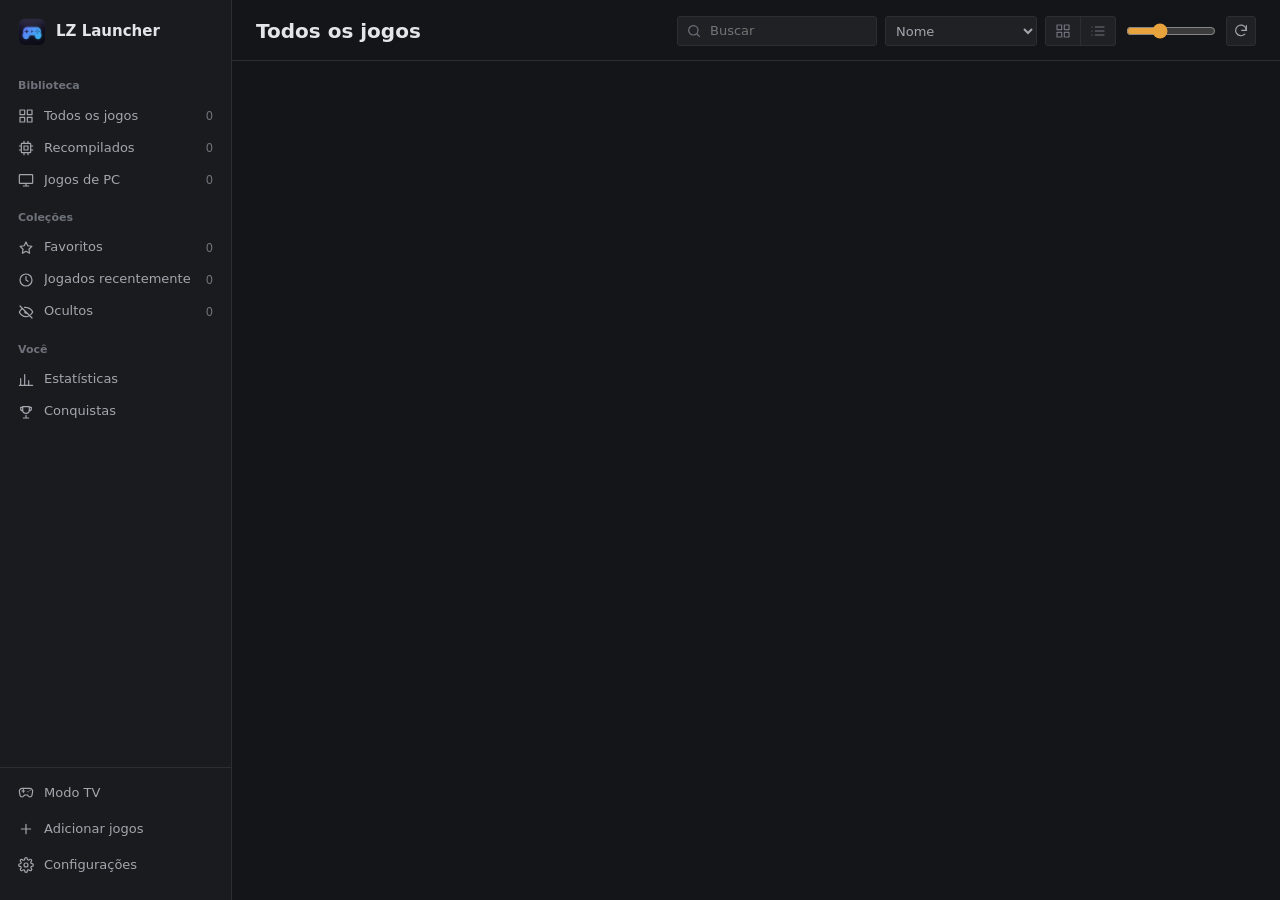
==== commit 2e7c0eac: "Conquistas: troféus da PSN e conquistas Steam com aviso por cima do jogo - Listas reais: troféus da " ====
--- a/ui/index.html
+++ b/ui/index.html
@@ -7,8 +7,10 @@
 <link rel="stylesheet" href="style.css">
 <link rel="stylesheet" href="features.css">
 <link rel="stylesheet" href="tv.css">
+<link rel="stylesheet" href="trophies.css">
 <link rel="stylesheet" href="themes.css">
 <link rel="stylesheet" href="theme-cyberpunk.css">
+<link rel="stylesheet" href="theme-midnight.css">
 <script>try { document.documentElement.dataset.theme = localStorage.getItem("lz_theme") || "sober"; } catch (e) { }</script>
 </head>
 <body>
@@ -29,6 +31,7 @@
 
       <div class="nav-label" data-i18n="Você">Você</div>
       <button class="nav-item" data-page="stats" data-i18n-title="Estatísticas"><svg viewBox="0 0 24 24"><path d="M4 20V10M10 20V4M16 20v-7M22 20H2"/></svg><span data-i18n="Estatísticas">Estatísticas</span></button>
+      <button class="nav-item" data-page="trophies" data-i18n-title="Conquistas"><svg viewBox="0 0 24 24"><path d="M8 21h8M12 17v4M7 4h10v5a5 5 0 0 1-10 0Z"/><path d="M17 5h3v2a3 3 0 0 1-3 3M7 5H4v2a3 3 0 0 0 3 3"/></svg><span data-i18n="Conquistas">Conquistas</span></button>
     </nav>
 
     <div class="now-playing" id="now-playing" hidden></div>
@@ -88,6 +91,14 @@
       <div class="scroller"><div id="stats-body" class="stats"></div></div>
     </section>
 
+    <!-- Conquistas -->
+    <section id="trophies-view" class="view" hidden>
+      <header class="lib-head">
+        <div class="lib-title"><h1 data-i18n="Conquistas">Conquistas</h1><span data-i18n="Troféus da PSN e conquistas dos seus jogos">Troféus da PSN e conquistas dos seus jogos</span></div>
+      </header>
+      <div class="scroller"><div id="trophies-body" class="stats"></div></div>
+    </section>
+
     <!-- Detalhes -->
     <section id="details" class="view details" hidden>
       <div class="hero" id="d-heroWrap">
@@ -111,6 +122,10 @@
           <div class="d-section">
             <h3><span data-i18n="Sobre o jogo">Sobre o jogo</span><button class="mini-btn" id="d-info-refresh" data-i18n-title="Buscar as informações de novo"><svg viewBox="0 0 24 24"><path d="M20 11a8 8 0 1 0-2.3 5.7"/><path d="M20 4v7h-7"/></svg></button></h3>
             <div id="d-info" class="d-info"></div>
+          </div>
+          <div class="d-section" id="d-trophies-sec" hidden>
+            <h3><span id="d-trophies-title">Conquistas</span><button class="mini-btn" id="d-trophies-refresh" data-i18n-title="Buscar a lista de novo"><svg viewBox="0 0 24 24"><path d="M20 11a8 8 0 1 0-2.3 5.7"/><path d="M20 4v7h-7"/></svg></button></h3>
+            <div id="d-trophies"></div>
           </div>
           <div class="d-section">
             <h3 data-i18n="Histórico de sessões">Histórico de sessões</h3>
@@ -155,5 +170,6 @@
 <script src="i18n.js"></script>
 <script src="app.js"></script>
 <script src="tv.js"></script>
+<script src="trophies.js"></script>
 </body>
 </html>
--- a/ui/features.css
+++ b/ui/features.css
@@ -108,7 +108,12 @@
 .tprev-cyberpunk { background: #07070b repeating-linear-gradient(0deg, rgba(255, 255, 255, .06) 0 1px, transparent 1px 3px); }
 .tprev-cyberpunk .tp-side { background: #0d0d14; border-right: 2px solid #fcee0a; }
 .tprev-cyberpunk i:not(.tp-side) { background: #fcee0a; clip-path: polygon(0 0, 70% 0, 100% 25%, 100% 100%, 30% 100%, 0 75%); }
-.tprev-cyberpunk .tp-b { background: #00f0ff; } .tprev-cyberpunk .tp-c { background: #ff003c; }
+.tprev-cyberpunk .tp-b { background: #00f0ff; }
+.tprev-midnight { background: radial-gradient(circle at 85% 0%, rgba(80, 100, 200, .55), #000 60%); }
+.tprev-midnight::before { content: ""; position: absolute; inset: 0; background: radial-gradient(1px 1px at 30% 20%, #fff, transparent), radial-gradient(1px 1px at 70% 60%, #cfd8ff, transparent), radial-gradient(1px 1px at 55% 15%, #fff, transparent), radial-gradient(1px 1px at 20% 75%, #fff, transparent); }
+.tprev-midnight .tp-side { top: 3px; bottom: 3px; left: 3px; width: 12px; border-radius: 4px; background: rgba(30, 36, 60, .9); border: 1px solid rgba(169, 188, 255, .35); }
+.tprev-midnight i:not(.tp-side) { border-radius: 4px; background: #0b0e18; box-shadow: 0 0 0 1px rgba(169, 188, 255, .35); }
+.tprev-midnight .tp-a { background: linear-gradient(115deg, #1b2444 40%, #dfe6ff 50%, #1b2444 60%); box-shadow: 0 0 6px rgba(169, 188, 255, .9); } .tprev-cyberpunk .tp-c { background: #ff003c; }
 
 /* ---------- Foco do controle ---------- */
 body.pad-mode :focus { outline: 3px solid var(--accent) !important; outline-offset: 3px; }
--- a/ui/tv.css
+++ b/ui/tv.css
@@ -117,4 +117,14 @@
 [data-theme="cyberpunk"] .tv-info h1 { animation: cp-text 4s infinite; }
 [data-theme="cyberpunk"] .tv-chip { border-radius: 0; background: rgba(0, 0, 0, .6); border: 1px solid #00f0ff; color: #00f0ff; text-transform: uppercase; font-size: .78em; letter-spacing: 1px; }
 [data-theme="cyberpunk"] .tv-panel { border: 1px solid #fcee0a; }
+[data-theme="midnight"] .tv { --tv-on-bg: #e3e9ff; --tv-on-fg: #05060a; --tv-ring: #a9bcff; --tv-radius: 16px; }
+[data-theme="midnight"] .tv-info h1, [data-theme="midnight"] .tv-panel h2 { font-family: "Cambria", "Georgia", serif; font-weight: 400; letter-spacing: .4px; }
+[data-theme="midnight"] .tv-info h1 { text-shadow: 0 0 50px rgba(169, 188, 255, .35), 0 2px 20px rgba(0, 0, 0, .8); }
+[data-theme="midnight"] .tv-row h2 { text-transform: uppercase; letter-spacing: 3px; font-size: .85em; font-weight: 600; color: rgba(227, 233, 255, .85); }
+[data-theme="midnight"] .tv-chip { background: rgba(169, 188, 255, .08); border: 1px solid rgba(169, 188, 255, .28); color: #cdd7ff; }
+[data-theme="midnight"] .tv-btn { box-shadow: 0 0 34px rgba(169, 188, 255, .4); }
+[data-theme="midnight"] .tv-row.current .tv-card.focus .cover { box-shadow: 0 0 0 2px #e3e9ff, 0 0 50px rgba(169, 188, 255, .45), 0 20px 50px rgba(0, 0, 0, .8); }
+[data-theme="midnight"] .tv-panel { background: rgba(8, 10, 18, .96); border-color: rgba(169, 188, 255, .3); border-radius: 24px; box-shadow: 0 30px 90px rgba(0, 0, 0, .8), 0 0 80px rgba(60, 80, 180, .2); }
+[data-theme="midnight"] .tv-shade { background: linear-gradient(90deg, rgba(0, 0, 0, .9) 0%, rgba(2, 4, 14, .55) 42%, rgba(4, 8, 30, .15) 78%), linear-gradient(0deg, #000 0%, rgba(0, 0, 0, .6) 38%, rgba(0, 0, 10, .1) 62%, rgba(0, 0, 0, .5) 100%); }
+[data-theme="midnight"] .tv-bg img { filter: saturate(.85) brightness(.9); }
 [data-theme="cyberpunk"] .tv::after { content: ""; position: absolute; inset: 0; pointer-events: none; z-index: 20; background: repeating-linear-gradient(0deg, rgba(255, 255, 255, .035) 0 1px, transparent 1px 3px); }
--- a/ui/trophies.css
+++ b/ui/trophies.css
@@ -0,0 +1,82 @@
+/* LZ Launcher - Troféus e conquistas */
+:root { --tt-platinum: #b9d3ff; --tt-gold: #e8b73d; --tt-silver: #c0c6d0; --tt-bronze: #c8834e; }
+
+#d-trophies-sec h3 { display: flex; align-items: center; gap: 6px; }
+/* selo de progresso na capa */
+.c-ach { position: absolute; left: 8px; bottom: 8px; z-index: 2; display: inline-flex; align-items: center; gap: 4px; padding: 2px 7px 2px 5px;
+  font-size: 11px; font-weight: 600; font-variant-numeric: tabular-nums; color: #fff; background: rgba(0, 0, 0, .62); border-radius: 3px; backdrop-filter: blur(4px); pointer-events: none; }
+.c-ach svg { width: 12px; height: 12px; fill: none; stroke: var(--tt-gold); stroke-width: 2; stroke-linecap: round; stroke-linejoin: round; }
+.c-ach.plat svg, .c-ach.full svg { stroke: var(--tt-platinum); }
+.card:hover .c-ach { opacity: 0; }
+[data-theme="cyberpunk"] .c-ach { border-radius: 0; border-left: 2px solid var(--accent); }
+[data-theme="midnight"] .c-ach { border-radius: 10px; }
+
+/* selo do tipo de troféu */
+.tt { display: inline-flex; align-items: center; gap: 4px; font-size: 12px; font-variant-numeric: tabular-nums; color: var(--text-2); }
+.tt i { width: 10px; height: 10px; border-radius: 50%; flex: none; background: var(--c); box-shadow: 0 0 0 1px rgba(0, 0, 0, .35) inset, 0 0 6px color-mix(in srgb, var(--c) 55%, transparent); }
+.tt.platinum { --c: var(--tt-platinum); }
+.tt.gold { --c: var(--tt-gold); }
+.tt.silver { --c: var(--tt-silver); }
+.tt.bronze { --c: var(--tt-bronze); }
+.ach-name .tt { margin-right: 6px; vertical-align: -1px; }
+
+/* progresso */
+.ach-progress { display: grid; grid-template-columns: auto 1fr auto; align-items: center; gap: 14px; margin-bottom: 12px; }
+.ach-pnum { font-size: 13px; color: var(--text-3); font-variant-numeric: tabular-nums; white-space: nowrap; }
+.ach-pnum b { font-size: 22px; color: var(--text); font-weight: 600; }
+.ach-pnum span { margin-left: 8px; color: var(--accent); font-weight: 600; }
+.ach-pbar { height: 6px; background: var(--panel-2); border-radius: 3px; overflow: hidden; min-width: 60px; }
+.ach-pbar i { display: block; height: 100%; background: var(--accent); border-radius: inherit; transition: width .4s ease; }
+.ach-types { display: flex; gap: 12px; }
+.ach-tools { display: flex; align-items: center; justify-content: space-between; gap: 10px; margin-bottom: 10px; flex-wrap: wrap; }
+.ach-src { color: var(--text-3); font-size: 12px; }
+.ach-note { font-size: 12px; margin: 0 0 10px; }
+
+/* lista */
+.ach-list { display: grid; grid-template-columns: repeat(auto-fill, minmax(340px, 1fr)); gap: 6px; }
+.ach-list.recent { grid-template-columns: repeat(auto-fill, minmax(300px, 1fr)); }
+.ach-group { grid-column: 1 / -1; font-size: 12px; font-weight: 600; color: var(--text-3); text-transform: uppercase; letter-spacing: 1px; margin: 10px 0 2px; }
+.ach { display: flex; align-items: center; gap: 12px; padding: 8px 10px 8px 8px; background: var(--panel); border: 1px solid var(--line); border-radius: 4px; min-width: 0; }
+.ach[data-open] { cursor: pointer; }
+.ach[data-open]:hover { border-color: var(--line-2); }
+.ach-icon { width: 48px; height: 48px; flex: none; border-radius: 4px; background: var(--panel-2); overflow: hidden; }
+.ach-icon img { width: 100%; height: 100%; object-fit: cover; display: block; }
+.ach.off .ach-icon img { filter: grayscale(1) brightness(.55); }
+.ach.secret .ach-icon img { filter: grayscale(1) brightness(.3) blur(3px); }
+.ach-body { flex: 1; min-width: 0; }
+.ach-name { font-size: 13.5px; font-weight: 600; white-space: nowrap; overflow: hidden; text-overflow: ellipsis; }
+.ach-desc { font-size: 12px; color: var(--text-3); margin-top: 2px; display: -webkit-box; -webkit-line-clamp: 2; -webkit-box-orient: vertical; overflow: hidden; }
+.ach.off .ach-name { color: var(--text-2); }
+.ach-meta { display: flex; flex-direction: column; align-items: flex-end; gap: 3px; flex: none; font-size: 11.5px; color: var(--text-3); font-variant-numeric: tabular-nums; }
+.ach-rar.rare { color: var(--tt-gold); }
+.ach-rar.ultra { color: var(--tt-platinum); font-weight: 600; }
+.ach.on .ach-date { color: var(--accent); }
+
+/* página Conquistas: por jogo */
+.ach-games { display: grid; gap: 6px; }
+.ach-game { display: flex; align-items: center; gap: 12px; padding: 6px 10px 6px 6px; border-radius: 4px; cursor: pointer; }
+.ach-game:hover { background: var(--panel-2); }
+.ach-game .thumb { width: 34px; height: 46px; flex: none; border-radius: 3px; background: var(--panel-2); overflow: hidden; }
+.ach-game .thumb img { width: 100%; height: 100%; object-fit: cover; display: block; }
+.ag-main { flex: 1; min-width: 0; }
+.ag-top { display: flex; justify-content: space-between; gap: 10px; margin-bottom: 6px; }
+.ag-name { font-size: 13.5px; font-weight: 500; white-space: nowrap; overflow: hidden; text-overflow: ellipsis; }
+.ag-num { font-size: 12px; color: var(--text-3); white-space: nowrap; display: inline-flex; align-items: center; gap: 6px; font-variant-numeric: tabular-nums; }
+.ag-kind { font-size: 11px; color: var(--text-3); width: 80px; text-align: right; flex: none; }
+
+/* Modo TV */
+.tv-chip.ach { background: rgba(232, 183, 61, .28); }
+.tv-chip.ach.plat { background: rgba(185, 211, 255, .3); }
+.tv-trophies { display: flex; gap: .4em; margin: .9em 0 .2em; flex-wrap: wrap; }
+.tv-tr { width: 2.6em; height: 2.6em; border-radius: .35em; overflow: hidden; background: rgba(255, 255, 255, .1); }
+.tv-tr img { width: 100%; height: 100%; object-fit: cover; display: block; filter: grayscale(1) brightness(.45); }
+.tv-tr.on img { filter: none; }
+
+/* temas */
+[data-theme="cyberpunk"] .ach { border-radius: 0; clip-path: var(--chamfer); }
+[data-theme="cyberpunk"] .ach-pbar { border-radius: 0; }
+[data-theme="cyberpunk"] .ach-group { color: var(--cy); letter-spacing: 1.8px; }
+[data-theme="midnight"] .ach { border-radius: 14px; background: var(--panel); backdrop-filter: blur(10px); }
+[data-theme="midnight"] .ach-icon { border-radius: 10px; }
+[data-theme="midnight"] .ach-game { border-radius: 12px; }
+[data-theme="midnight"] .ach-pnum b { font-family: var(--serif); font-weight: 400; font-size: 28px; color: var(--moon); }
--- a/ui/theme-midnight.css
+++ b/ui/theme-midnight.css
@@ -0,0 +1,188 @@
+/* =====================================================================
+   TEMA BLACK MIDNIGHT — preto absoluto, céu estrelado, luar azulado,
+   painéis de vidro flutuantes, títulos serifados e reflexo nas capas
+   ===================================================================== */
+:root[data-theme="midnight"] {
+  --bg: #000000;
+  --side: rgba(9, 11, 19, .72);
+  --panel: rgba(13, 16, 27, .74);
+  --panel-2: rgba(24, 29, 46, .82);
+  --line: rgba(150, 170, 255, .10);
+  --line-2: rgba(150, 170, 255, .20);
+  --text: #eef1fa;
+  --text-2: #aab3c9;
+  --text-3: #6c7590;
+  --accent: #a9bcff;
+  --accent-dim: rgba(169, 188, 255, .12);
+  --moon: #e3e9ff;
+  --play: #f3f5ff;
+  --play-hover: #ffffff;
+  --danger: #ff7a8a;
+  --card: 180px;
+  --serif: "Cambria", "Georgia", "Times New Roman", serif;
+}
+[data-theme="midnight"] body { background: #000; font-family: "Segoe UI Variable Text", "Segoe UI", sans-serif; }
+[data-theme="midnight"] ::-webkit-scrollbar { width: 8px; }
+[data-theme="midnight"] ::-webkit-scrollbar-thumb { background: rgba(169, 188, 255, .22); border: 2px solid transparent; background-clip: padding-box; border-radius: 8px; }
+
+@keyframes mn-twinkle { 0%, 100% { opacity: .55; } 50% { opacity: 1; } }
+@keyframes mn-drift { from { background-position: 0 0, 0 0, 0 0; } to { background-position: -400px 200px, -260px 130px, -180px 90px; } }
+@keyframes mn-glow { 0%, 100% { opacity: .85; } 50% { opacity: 1; } }
+
+/* céu: brilho da lua, nebulosa e estrelas */
+[data-theme="midnight"] #app {
+  grid-template-columns: 264px 1fr; position: relative;
+  background:
+    radial-gradient(1200px 700px at 88% -12%, rgba(64, 86, 190, .30), transparent 60%),
+    radial-gradient(900px 620px at -5% 112%, rgba(96, 62, 170, .20), transparent 62%),
+    #000;
+}
+[data-theme="midnight"] #app::before {
+  content: ""; position: fixed; inset: 0; pointer-events: none; z-index: 0;
+  background-image:
+    radial-gradient(1px 1px at 20px 30px, rgba(255, 255, 255, .9), transparent 60%),
+    radial-gradient(1px 1px at 140px 90px, rgba(200, 215, 255, .8), transparent 60%),
+    radial-gradient(1.5px 1.5px at 90px 160px, rgba(255, 255, 255, .7), transparent 60%);
+  background-size: 400px 400px, 260px 260px, 180px 180px;
+  animation: mn-twinkle 6s ease-in-out infinite, mn-drift 240s linear infinite;
+}
+[data-theme="midnight"] #app::after {
+  content: ""; position: fixed; top: -140px; right: -100px; width: 420px; height: 420px; border-radius: 50%; pointer-events: none; z-index: 0;
+  background: radial-gradient(circle at 40% 40%, rgba(227, 233, 255, .22), rgba(169, 188, 255, .08) 38%, transparent 68%);
+  animation: mn-glow 9s ease-in-out infinite;
+}
+[data-theme="midnight"] .ambient {
+  display: block; position: fixed; inset: 0; z-index: 0; pointer-events: none;
+  background: var(--ambient, none) center 30% / cover no-repeat; opacity: .17;
+  filter: grayscale(1) brightness(.7) sepia(1) hue-rotate(185deg) saturate(2.6);
+  mask-image: radial-gradient(ellipse at 70% 30%, #000 10%, transparent 72%);
+  transition: background-image .6s ease;
+}
+[data-theme="midnight"] .content { background: transparent; }
+
+/* barra lateral de vidro, flutuando */
+[data-theme="midnight"] .sidebar {
+  margin: 14px 0 14px 14px; height: calc(100% - 28px); border-radius: 24px; border: 1px solid var(--line-2);
+  background: linear-gradient(180deg, rgba(16, 20, 36, .78), rgba(6, 8, 14, .78)); backdrop-filter: blur(18px);
+  box-shadow: 0 20px 60px rgba(0, 0, 0, .6), inset 0 1px 0 rgba(255, 255, 255, .05); position: relative; z-index: 2; overflow: hidden;
+}
+[data-theme="midnight"] .wordmark { font-family: var(--serif); font-size: 19px; font-weight: 400; letter-spacing: .6px; padding: 22px 20px 16px; }
+[data-theme="midnight"] .wordmark span { background: linear-gradient(90deg, #ffffff, #a9bcff); -webkit-background-clip: text; background-clip: text; color: transparent; }
+[data-theme="midnight"] .wordmark span::after { content: " ☾"; color: var(--moon); -webkit-text-fill-color: var(--moon); font-size: 15px; }
+[data-theme="midnight"] .wordmark img { filter: drop-shadow(0 0 10px rgba(169, 188, 255, .45)); }
+[data-theme="midnight"] .nav-label { font-size: 10px; letter-spacing: 3px; text-transform: uppercase; color: var(--text-3); padding: 16px 12px 8px; }
+[data-theme="midnight"] .nav-item { height: 38px; border-radius: 19px; padding: 0 14px; font-size: 13.5px; color: var(--text-2); }
+[data-theme="midnight"] .nav-item:hover { background: rgba(169, 188, 255, .06); color: var(--text); }
+[data-theme="midnight"] .nav-item.active { background: linear-gradient(90deg, rgba(169, 188, 255, .18), rgba(169, 188, 255, .03)); color: #fff; box-shadow: inset 0 0 0 1px var(--line-2); }
+[data-theme="midnight"] .nav-item.active svg { color: var(--accent); filter: drop-shadow(0 0 6px rgba(169, 188, 255, .7)); }
+[data-theme="midnight"] .nav-item em { background: rgba(169, 188, 255, .08); border-radius: 10px; padding: 1px 8px; color: var(--text-2); }
+[data-theme="midnight"] .sidebar-foot { border-top: 1px solid var(--line); padding: 10px; }
+[data-theme="midnight"] .side-btn { border-radius: 19px; }
+[data-theme="midnight"] .side-btn:hover { background: rgba(169, 188, 255, .06); }
+[data-theme="midnight"] .version { text-align: center; letter-spacing: 1px; }
+[data-theme="midnight"] .menu { border-radius: 16px; background: rgba(14, 17, 28, .96); border-color: var(--line-2); backdrop-filter: blur(16px); }
+[data-theme="midnight"] .now-playing, [data-theme="midnight"] .update-card { border-radius: 16px; background: rgba(169, 188, 255, .07); border: 1px solid var(--line-2); }
+
+/* cabeçalho com título serifado prateado */
+[data-theme="midnight"] .lib-head { border: 0; padding: 26px 32px 10px; }
+[data-theme="midnight"] .lib-title h1 { font-family: var(--serif); font-weight: 400; font-size: 34px; letter-spacing: .3px; background: linear-gradient(90deg, #ffffff 20%, #a9bcff); -webkit-background-clip: text; background-clip: text; color: transparent; }
+[data-theme="midnight"] .lib-title span { text-transform: uppercase; letter-spacing: 2.5px; font-size: 10.5px; }
+[data-theme="midnight"] .search, [data-theme="midnight"] .select, [data-theme="midnight"] .seg, [data-theme="midnight"] .tool-btn, [data-theme="midnight"] .input {
+  border-radius: 20px; background: rgba(255, 255, 255, .04); border-color: var(--line-2); backdrop-filter: blur(10px);
+}
+[data-theme="midnight"] .search { width: 230px; padding: 0 12px; height: 34px; }
+[data-theme="midnight"] .select { height: 34px; padding: 0 12px; }
+[data-theme="midnight"] .select option { background: #0d101b; }
+[data-theme="midnight"] .tool-btn { border-radius: 50%; width: 34px; height: 34px; }
+[data-theme="midnight"] .seg button { height: 32px; padding: 0 12px; }
+[data-theme="midnight"] .seg button.on { background: var(--moon); color: #05060a; }
+[data-theme="midnight"] .search:focus-within, [data-theme="midnight"] .input:focus { border-color: var(--accent); box-shadow: 0 0 0 3px rgba(169, 188, 255, .12); }
+[data-theme="midnight"] .scanbar { background: rgba(169, 188, 255, .06); border: 0; margin: 0 32px; border-radius: 14px; }
+[data-theme="midnight"] .scroller { padding: 18px 32px 50px; }
+
+/* capas: cantos suaves, borda de luar e reflexo de luz ao passar o mouse */
+[data-theme="midnight"] .grid { gap: 30px 22px; }
+[data-theme="midnight"] .card { transition: transform .25s ease; }
+[data-theme="midnight"] .cover { border-radius: 16px; outline: 0; box-shadow: 0 0 0 1px rgba(169, 188, 255, .14), 0 12px 32px rgba(0, 0, 0, .7); background: #05070d; }
+[data-theme="midnight"] .cover::after {
+  content: ""; position: absolute; inset: 0; z-index: 3; pointer-events: none;
+  background: linear-gradient(115deg, transparent 32%, rgba(255, 255, 255, .22) 48%, rgba(169, 188, 255, .12) 52%, transparent 66%);
+  transform: translateX(-130%); transition: transform .9s ease;
+}
+[data-theme="midnight"] .card:hover, [data-theme="midnight"] .card:focus-visible, [data-theme="midnight"] body.pad-mode .card:focus { transform: translateY(-6px); }
+[data-theme="midnight"] .card:hover .cover, [data-theme="midnight"] .card:focus-visible .cover, [data-theme="midnight"] body.pad-mode .card:focus .cover {
+  outline: 0; box-shadow: 0 0 0 1px rgba(169, 188, 255, .6), 0 20px 46px rgba(40, 70, 200, .38), 0 0 60px rgba(169, 188, 255, .12);
+}
+[data-theme="midnight"] .card:hover .cover::after, [data-theme="midnight"] .card:focus .cover::after { transform: translateX(130%); }
+[data-theme="midnight"] .cover .c-bg { filter: blur(22px) brightness(.45) saturate(1.2); }
+[data-theme="midnight"] .cover.noart { background: radial-gradient(circle at 50% 30%, #18203c, #05060a 70%); }
+[data-theme="midnight"] .cover .ph { font-family: var(--serif); color: var(--accent); font-size: 15px; font-weight: 400; }
+[data-theme="midnight"] .card-meta { padding-top: 11px; }
+[data-theme="midnight"] .card-title { font-size: 13.5px; font-weight: 500; letter-spacing: .2px; }
+[data-theme="midnight"] .card:hover .card-title { color: #fff; text-shadow: 0 0 14px rgba(169, 188, 255, .6); }
+[data-theme="midnight"] .card-sub { text-transform: uppercase; letter-spacing: 1.6px; font-size: 10px; margin-top: 2px; }
+[data-theme="midnight"] .card .c-play { left: 50%; transform: translateX(-50%); bottom: 12px; border-radius: 18px; background: var(--moon); color: #05060a; padding: 0 16px; box-shadow: 0 0 24px rgba(169, 188, 255, .5); }
+[data-theme="midnight"] .card .c-play:hover { background: #fff; }
+[data-theme="midnight"] .card .c-running { background: linear-gradient(90deg, rgba(169, 188, 255, .9), rgba(120, 140, 255, .9)); color: #05060a; text-align: center; letter-spacing: 1px; text-transform: uppercase; font-size: 10.5px; }
+[data-theme="midnight"] .fav { color: var(--moon); }
+
+/* lista */
+[data-theme="midnight"] .list { border-radius: 18px; border-color: var(--line-2); background: rgba(9, 11, 19, .6); backdrop-filter: blur(12px); }
+[data-theme="midnight"] .list-head { background: transparent; text-transform: uppercase; letter-spacing: 1.8px; font-size: 10.5px; }
+[data-theme="midnight"] .row { border-bottom-color: var(--line); }
+[data-theme="midnight"] .row:hover { background: linear-gradient(90deg, rgba(169, 188, 255, .09), transparent); }
+[data-theme="midnight"] .row .thumb { border-radius: 8px; box-shadow: 0 0 0 1px var(--line-2); }
+[data-theme="midnight"] .row:hover .r-play { background: var(--moon); border-color: var(--moon); color: #05060a; border-radius: 16px; }
+
+/* botões em pílula, o principal em "luz da lua" */
+[data-theme="midnight"] .btn { border-radius: 22px; background: rgba(255, 255, 255, .04); border-color: var(--line-2); padding: 0 18px; backdrop-filter: blur(8px); }
+[data-theme="midnight"] .btn:hover { border-color: var(--accent); background: rgba(169, 188, 255, .08); }
+[data-theme="midnight"] .btn.primary { background: var(--moon); border-color: var(--moon); color: #05060a; }
+[data-theme="midnight"] .btn.primary:hover { background: #fff; }
+[data-theme="midnight"] .btn.play { background: var(--moon); border-color: var(--moon); color: #05060a; height: 46px; padding: 0 32px; border-radius: 24px; font-size: 15px; letter-spacing: .5px; box-shadow: 0 0 32px rgba(169, 188, 255, .35); }
+[data-theme="midnight"] .btn.play:hover { background: #fff; box-shadow: 0 0 44px rgba(169, 188, 255, .55); }
+[data-theme="midnight"] .btn.play.running { background: transparent; color: var(--moon); border-color: var(--accent); box-shadow: none; }
+[data-theme="midnight"] .btn.icon { width: 42px; height: 42px; border-radius: 50%; }
+[data-theme="midnight"] .btn.icon.on { color: var(--moon); border-color: var(--accent); box-shadow: 0 0 18px rgba(169, 188, 255, .35); }
+[data-theme="midnight"] .btn.icon.on svg { fill: var(--moon); }
+[data-theme="midnight"] .btn.danger { color: var(--danger); }
+
+/* página do jogo */
+[data-theme="midnight"] .details { background: transparent; }
+[data-theme="midnight"] .hero { height: 430px; background: transparent; }
+[data-theme="midnight"] .hero img { filter: saturate(.85) brightness(.85); }
+[data-theme="midnight"] .hero::after { background: linear-gradient(0deg, #000 0%, rgba(0, 0, 0, .55) 38%, rgba(10, 16, 40, .25) 70%, transparent 100%), linear-gradient(90deg, rgba(0, 0, 0, .75), transparent 60%); }
+[data-theme="midnight"] .hero-title { left: 40px; bottom: 26px; }
+[data-theme="midnight"] .hero-title h1 { font-family: var(--serif); font-weight: 400; font-size: clamp(34px, 4.4vw, 56px); letter-spacing: .4px; text-shadow: 0 0 40px rgba(169, 188, 255, .25), 0 2px 18px rgba(0, 0, 0, .8); }
+[data-theme="midnight"] .hero-sub { text-transform: uppercase; letter-spacing: 3px; font-size: 11px; color: var(--accent); margin-top: 8px; }
+[data-theme="midnight"] .back { border-radius: 20px; background: rgba(0, 0, 0, .45); border-color: var(--line-2); backdrop-filter: blur(10px); left: 26px; }
+[data-theme="midnight"] .actionbar { background: rgba(0, 0, 0, .55); border: 0; border-top: 1px solid var(--line); border-bottom: 1px solid var(--line); backdrop-filter: blur(16px); padding: 14px 40px; }
+[data-theme="midnight"] .quick small { text-transform: uppercase; letter-spacing: 2px; font-size: 10px; }
+[data-theme="midnight"] .d-body { padding: 26px 40px 60px; }
+[data-theme="midnight"] .d-cover .cover { border-radius: 18px; box-shadow: 0 0 0 1px var(--line-2), 0 30px 70px rgba(20, 40, 140, .35); }
+[data-theme="midnight"] .d-main h3 { text-transform: uppercase; letter-spacing: 3px; font-size: 10.5px; color: var(--text-3); }
+[data-theme="midnight"] .d-meta { background: var(--panel); border: 1px solid var(--line); border-radius: 16px; padding: 4px 18px; backdrop-filter: blur(12px); }
+[data-theme="midnight"] .d-meta dt, [data-theme="midnight"] .d-meta dd { border-bottom-color: var(--line); }
+[data-theme="midnight"] .desc { font-family: var(--serif); font-size: 15px; line-height: 1.7; color: #c9d0e3; }
+[data-theme="midnight"] .genre { border-color: var(--line-2); background: rgba(169, 188, 255, .06); color: var(--accent); border-radius: 14px; }
+[data-theme="midnight"] .meta-score { border-radius: 50%; box-shadow: 0 0 18px rgba(0, 0, 0, .6); }
+[data-theme="midnight"] .sess-list { border-radius: 14px; border-color: var(--line); background: var(--panel); }
+
+/* estatísticas */
+[data-theme="midnight"] .kpi, [data-theme="midnight"] .panel { border-radius: 20px; border-color: var(--line); background: var(--panel); backdrop-filter: blur(12px); }
+[data-theme="midnight"] .kpi small, [data-theme="midnight"] .panel h3 { text-transform: uppercase; letter-spacing: 2px; font-size: 10.5px; font-weight: 600; color: var(--text-3); }
+[data-theme="midnight"] .kpi b { font-family: var(--serif); font-weight: 400; font-size: 36px; color: var(--moon); }
+[data-theme="midnight"] .bar { background: linear-gradient(180deg, #dfe6ff, #6d7dff); border-radius: 6px 6px 0 0; }
+[data-theme="midnight"] .hb-fill { background: linear-gradient(90deg, #6d7dff, #dfe6ff); border-radius: 0 6px 6px 0; }
+[data-theme="midnight"] .hb-thumb, [data-theme="midnight"] .sess-row .thumb { border-radius: 6px; }
+
+/* janelas de vidro */
+[data-theme="midnight"] .modal { background: rgba(0, 0, 0, .6); backdrop-filter: blur(8px); }
+[data-theme="midnight"] .modal-card { border-radius: 24px; background: rgba(10, 12, 21, .94); border-color: var(--line-2); box-shadow: 0 30px 90px rgba(0, 0, 0, .8), 0 0 80px rgba(60, 80, 180, .15); }
+[data-theme="midnight"] .modal-card > header { border-bottom-color: var(--line); }
+[data-theme="midnight"] .modal-card > header h2 { font-family: var(--serif); font-weight: 400; font-size: 19px; }
+[data-theme="midnight"] .modal-card > footer { border-top-color: var(--line); }
+[data-theme="midnight"] .group-title { text-transform: uppercase; letter-spacing: 2px; font-size: 10.5px; color: var(--text-3); }
+[data-theme="midnight"] .folder-list, [data-theme="midnight"] .radio, [data-theme="midnight"] .theme-opt, [data-theme="midnight"] .path, [data-theme="midnight"] .art-opt, [data-theme="midnight"] .upd-notes { border-radius: 14px; border-color: var(--line); }
+[data-theme="midnight"] .toast { border-radius: 18px; background: rgba(14, 17, 28, .95); border: 1px solid var(--line-2); backdrop-filter: blur(12px); }
+[data-theme="midnight"] .tip { border-radius: 10px; background: rgba(8, 10, 18, .96); border-color: var(--line-2); }
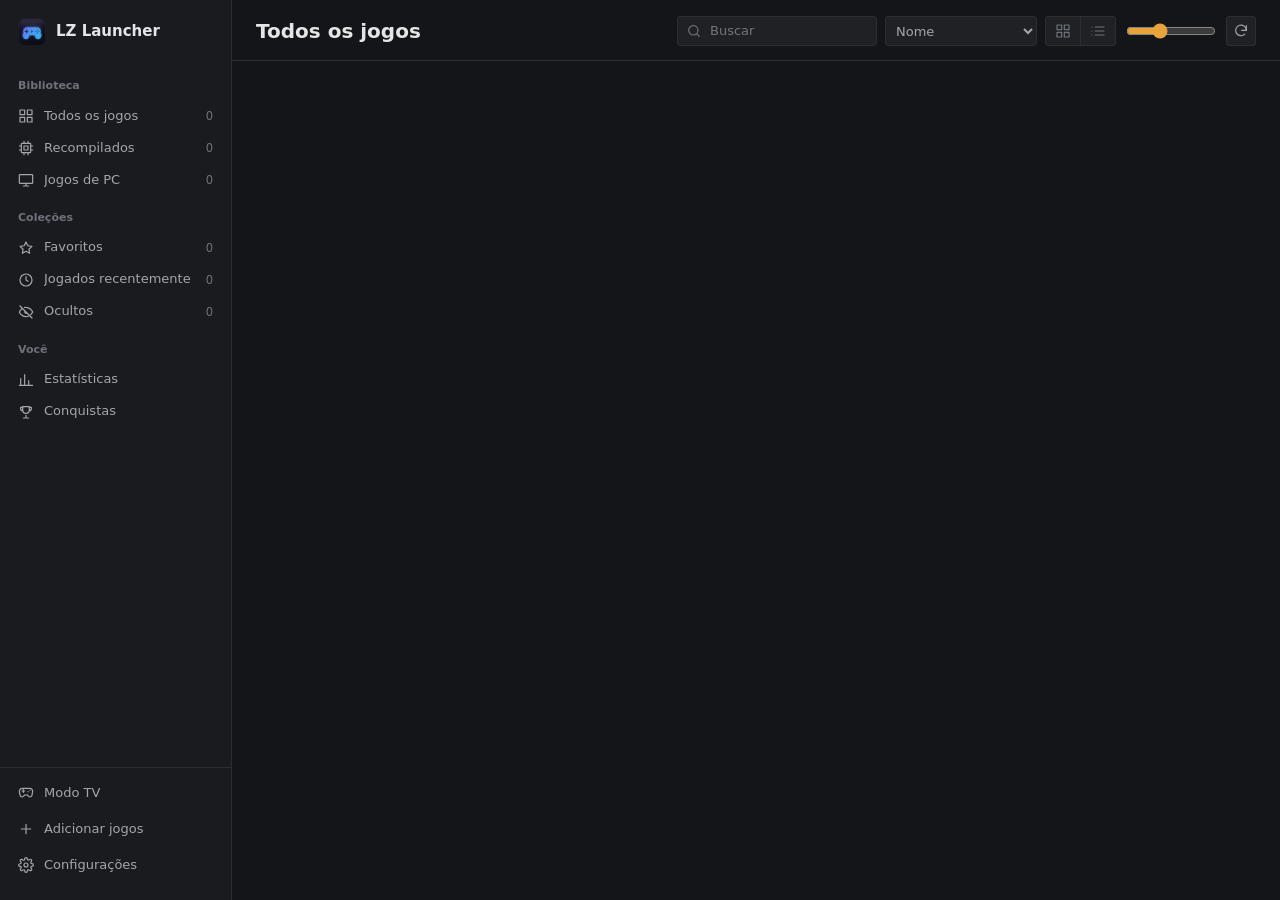
==== commit 31b7074c: "Tema Xbox: modo normal e Modo TV no estilo da tela inicial do console - Arte do jogo de fundo, painé" ====
--- a/ui/index.html
+++ b/ui/index.html
@@ -11,12 +11,13 @@
 <link rel="stylesheet" href="themes.css">
 <link rel="stylesheet" href="theme-cyberpunk.css">
 <link rel="stylesheet" href="theme-midnight.css">
+<link rel="stylesheet" href="theme-xbox.css">
 <script>try { document.documentElement.dataset.theme = localStorage.getItem("lz_theme") || "sober"; } catch (e) { }</script>
 </head>
 <body>
 <div id="app">
   <aside class="sidebar">
-    <div class="wordmark"><img src="icon.png" alt=""><span>LZ Launcher</span></div>
+    <div class="wordmark"><img src="icon.png" alt=""><span>LZ Launcher</span><div class="wm-score" id="wm-score"></div></div>
 
     <nav class="nav" id="nav">
       <div class="nav-label" data-i18n="Biblioteca">Biblioteca</div>
@@ -146,7 +147,8 @@
     <canvas id="tv-fx" class="tv-fx" hidden></canvas>
     <div class="tv-shade"></div>
     <header class="tv-top">
-      <div class="tv-logo"><img src="icon.png" alt=""><span>LZ Launcher</span></div>
+      <div class="tv-logo"><img src="icon.png" alt=""><div class="tv-who"><span>LZ Launcher</span><small class="tv-score" id="tv-score"></small></div></div>
+      <nav class="tv-icons" id="tv-icons"></nav>
       <div class="tv-search" id="tv-search-chip"></div>
       <div class="tv-right"><span id="tv-battery"></span><span class="tv-clock" id="tv-clock"></span><button class="tv-exit" id="tv-exit" data-i18n-title="Sair do Modo TV"><svg viewBox="0 0 24 24"><path d="M18 6 6 18M6 6l12 12"/></svg></button></div>
     </header>
--- a/ui/style.css
+++ b/ui/style.css
@@ -41,6 +41,7 @@
 .sidebar { background: var(--side); border-right: 1px solid var(--line); display: flex; flex-direction: column; min-height: 0; }
 .wordmark { display: flex; align-items: center; gap: 10px; padding: 18px 18px 14px; font-size: 15px; font-weight: 600; }
 .wordmark img { width: 28px; height: 28px; }
+.wm-score { display: none; }
 .nav { padding: 4px 8px; overflow-y: auto; }
 .nav-label { font-size: 11px; color: var(--text-3); padding: 14px 10px 6px; font-weight: 600; }
 .nav-item {
--- a/ui/features.css
+++ b/ui/features.css
@@ -114,6 +114,10 @@
 .tprev-midnight .tp-side { top: 3px; bottom: 3px; left: 3px; width: 12px; border-radius: 4px; background: rgba(30, 36, 60, .9); border: 1px solid rgba(169, 188, 255, .35); }
 .tprev-midnight i:not(.tp-side) { border-radius: 4px; background: #0b0e18; box-shadow: 0 0 0 1px rgba(169, 188, 255, .35); }
 .tprev-midnight .tp-a { background: linear-gradient(115deg, #1b2444 40%, #dfe6ff 50%, #1b2444 60%); box-shadow: 0 0 6px rgba(169, 188, 255, .9); } .tprev-cyberpunk .tp-c { background: #ff003c; }
+.tprev-xbox { background: radial-gradient(circle at 60% 0%, #2c4a72, #0b0d10 70%); }
+.tprev-xbox .tp-side { background: rgba(14, 16, 20, .92); }
+.tprev-xbox i:not(.tp-side) { background: #2a3038; border-radius: 2px; }
+.tprev-xbox .tp-a { background: #1d5f1d; box-shadow: 0 0 0 1.5px #3cc13b, 0 0 6px #3cc13b; }
 
 /* ---------- Foco do controle ---------- */
 body.pad-mode :focus { outline: 3px solid var(--accent) !important; outline-offset: 3px; }
--- a/ui/tv.css
+++ b/ui/tv.css
@@ -104,6 +104,20 @@
 .tv-mi em { font-style: normal; display: inline-block; width: 1.8em; }
 .tv-mi.confirm { background: #c42b1c; color: #fff; }
 
+/* elementos usados só por alguns temas (ex.: Xbox) */
+.tv-icons, .tv-score, .tv-label { display: none; }
+
+/* janela de conquistas do Modo TV */
+.tvt-list { display: grid; gap: .5em; max-height: 60vh; overflow: auto; min-width: 30em; }
+.tvt { display: flex; align-items: center; gap: .9em; padding: .5em .6em; border-radius: 8px; background: rgba(255, 255, 255, .05); }
+.tvt img { width: 3em; height: 3em; border-radius: 6px; object-fit: cover; flex: none; background: rgba(255, 255, 255, .08); }
+.tvt div { display: grid; min-width: 0; }
+.tvt b { font-weight: 600; white-space: nowrap; overflow: hidden; text-overflow: ellipsis; }
+.tvt small { color: rgba(255, 255, 255, .6); font-size: .85em; white-space: nowrap; overflow: hidden; text-overflow: ellipsis; }
+.tvt-kpis { display: flex; gap: 2.4em; margin: -.3em 0 1em; }
+.tvt-kpis small { display: block; color: rgba(255, 255, 255, .6); font-size: .8em; }
+.tvt-kpis b { font-size: 1.6em; font-weight: 600; font-variant-numeric: tabular-nums; }
+
 /* ---------- variações por tema ---------- */
 [data-theme="neon"] .tv { --tv-on-bg: linear-gradient(90deg, #7c5cff, #22d3ee); --tv-on-fg: #fff; --tv-ring: #7c5cff; --tv-radius: 14px; }
 [data-theme="neon"] .tv-row.current .tv-card.focus .cover { box-shadow: 0 0 0 4px #7c5cff, 0 0 40px rgba(124, 92, 255, .55); }
--- a/ui/trophies.css
+++ b/ui/trophies.css
@@ -30,6 +30,7 @@
 .ach-types { display: flex; gap: 12px; }
 .ach-tools { display: flex; align-items: center; justify-content: space-between; gap: 10px; margin-bottom: 10px; flex-wrap: wrap; }
 .ach-src { color: var(--text-3); font-size: 12px; }
+.ach-nodetect { color: var(--tt-gold); border-bottom: 1px dotted currentColor; cursor: help; }
 .ach-note { font-size: 12px; margin: 0 0 10px; }
 
 /* lista */
--- a/ui/theme-xbox.css
+++ b/ui/theme-xbox.css
@@ -0,0 +1,290 @@
+/* =====================================================================
+   TEMA XBOX — inspirado no painel do console: arte do jogo de fundo,
+   painéis escuros translúcidos, blocos com borda verde e brilho no foco
+   ===================================================================== */
+:root[data-theme="xbox"] {
+  --bg: #0b0d10;
+  --side: rgba(16, 18, 22, .84);
+  --panel: rgba(30, 33, 38, .80);
+  --panel-2: rgba(46, 50, 57, .88);
+  --line: rgba(255, 255, 255, .08);
+  --line-2: rgba(255, 255, 255, .16);
+  --text: #f3f3f3;
+  --text-2: #b9bdc4;
+  --text-3: #80868f;
+  --accent: #3cc13b;
+  --accent-dim: rgba(60, 193, 59, .16);
+  --xg: #3cc13b;
+  --xg-deep: #107c10;
+  --xg-glow: rgba(60, 193, 59, .55);
+  --play: #107c10;
+  --play-hover: #1b941b;
+  --danger: #e8584f;
+  --card: 172px;
+}
+[data-theme="xbox"] body { background: var(--bg); font-family: "Segoe UI Variable Text", "Segoe UI", system-ui, sans-serif; }
+[data-theme="xbox"] ::-webkit-scrollbar { width: 8px; }
+[data-theme="xbox"] ::-webkit-scrollbar-thumb { background: rgba(255, 255, 255, .18); border: 2px solid transparent; background-clip: padding-box; border-radius: 8px; }
+[data-theme="xbox"] ::-webkit-scrollbar-thumb:hover { background-color: rgba(255, 255, 255, .3); }
+
+/* foco "Xbox": borda verde com brilho */
+@keyframes xb-pulse { 0%, 100% { box-shadow: 0 0 0 3px var(--xg), 0 0 18px var(--xg-glow), 0 12px 30px rgba(0, 0, 0, .6); } 50% { box-shadow: 0 0 0 3px var(--xg), 0 0 30px var(--xg-glow), 0 12px 30px rgba(0, 0, 0, .6); } }
+
+/* fundo: espaço escuro azulado com a arte do jogo em destaque */
+[data-theme="xbox"] #app {
+  background:
+    radial-gradient(1100px 700px at 60% 0%, rgba(40, 70, 120, .35), transparent 65%),
+    radial-gradient(900px 600px at 0% 100%, rgba(16, 124, 16, .10), transparent 60%),
+    linear-gradient(180deg, #0d1118, #090a0c);
+}
+[data-theme="xbox"] .ambient {
+  display: block; position: fixed; inset: 0; z-index: 0; pointer-events: none;
+  background: var(--ambient, none) center 22% / cover no-repeat; opacity: .55;
+  filter: brightness(.62) saturate(1.05);
+  mask-image: linear-gradient(180deg, #000 0%, rgba(0, 0, 0, .7) 30%, rgba(0, 0, 0, .18) 62%, transparent 85%);
+  transition: background-image .6s ease;
+}
+[data-theme="xbox"] .content { background: transparent; }
+[data-theme="xbox"] .view, [data-theme="xbox"] .details { z-index: 1; }
+
+/* barra lateral: painel do guia, escuro e translúcido */
+[data-theme="xbox"] #app { grid-template-columns: 252px 1fr; }
+[data-theme="xbox"] .sidebar { background: var(--side); border-right: 1px solid rgba(255, 255, 255, .05); backdrop-filter: blur(22px); position: relative; z-index: 2; }
+[data-theme="xbox"] .wordmark {
+  display: grid; grid-template-columns: 42px 1fr; grid-template-rows: auto auto; column-gap: 12px; row-gap: 1px; align-items: center;
+  padding: 20px 18px 16px; font-size: 15px; font-weight: 600;
+}
+[data-theme="xbox"] .wordmark img {
+  grid-row: 1 / 3; width: 42px; height: 42px; padding: 7px; border-radius: 50%;
+  background: radial-gradient(circle at 35% 30%, #2f6b2f, #0e3a0e 70%); box-shadow: 0 0 0 2px var(--xg), 0 0 14px rgba(60, 193, 59, .45);
+}
+[data-theme="xbox"] .wordmark span { align-self: end; }
+[data-theme="xbox"] .wm-score { display: flex; align-self: start; align-items: center; gap: 5px; font-size: 12px; font-weight: 500; color: var(--text-2); }
+[data-theme="xbox"] .wm-score svg { width: 13px; height: 13px; color: var(--xg); }
+[data-theme="xbox"] .nav { padding: 4px 10px; }
+[data-theme="xbox"] .nav-label { font-size: 11.5px; font-weight: 600; color: var(--text-3); padding: 16px 10px 6px; }
+[data-theme="xbox"] .nav-item { height: 40px; border-radius: 6px; padding: 0 12px; font-size: 13.5px; color: var(--text-2); gap: 12px; }
+[data-theme="xbox"] .nav-item svg { width: 18px; height: 18px; }
+[data-theme="xbox"] .nav-item:hover { background: rgba(255, 255, 255, .07); color: var(--text); }
+[data-theme="xbox"] .nav-item.active { background: rgba(255, 255, 255, .11); color: #fff; box-shadow: inset 3px 0 0 var(--xg); }
+[data-theme="xbox"] .nav-item.active svg { color: var(--xg); }
+[data-theme="xbox"] .nav-item em { background: rgba(255, 255, 255, .08); border-radius: 10px; padding: 0 7px; color: var(--text-2); font-size: 11px; }
+[data-theme="xbox"] .sidebar-foot { border-top-color: rgba(255, 255, 255, .06); padding: 10px; }
+[data-theme="xbox"] .side-btn { height: 38px; border-radius: 6px; gap: 12px; }
+[data-theme="xbox"] .side-btn:hover { background: rgba(255, 255, 255, .07); }
+[data-theme="xbox"] #btn-tv { background: var(--xg-deep); color: #fff; font-weight: 600; margin-bottom: 4px; }
+[data-theme="xbox"] #btn-tv:hover { background: var(--play-hover); box-shadow: 0 0 0 2px var(--xg), 0 0 16px var(--xg-glow); }
+[data-theme="xbox"] .menu { border-radius: 8px; background: rgba(28, 31, 36, .97); border-color: var(--line-2); backdrop-filter: blur(16px); }
+[data-theme="xbox"] .menu button { border-radius: 5px; }
+[data-theme="xbox"] .now-playing, [data-theme="xbox"] .update-card { border-radius: 8px; background: rgba(16, 124, 16, .16); border: 1px solid rgba(60, 193, 59, .35); }
+[data-theme="xbox"] .version { color: var(--text-3); }
+
+/* cabeçalho: título leve e grande, ferramentas em pílulas escuras */
+[data-theme="xbox"] .lib-head { border: 0; padding: 24px 32px 12px; }
+[data-theme="xbox"] .lib-title h1 { font-family: "Segoe UI Variable Display", "Segoe UI", sans-serif; font-weight: 300; font-size: 32px; letter-spacing: .2px; }
+[data-theme="xbox"] .lib-title span { color: var(--text-2); }
+[data-theme="xbox"] .search, [data-theme="xbox"] .select, [data-theme="xbox"] .seg, [data-theme="xbox"] .tool-btn, [data-theme="xbox"] .input {
+  border-radius: 6px; background: rgba(0, 0, 0, .38); border-color: var(--line-2); backdrop-filter: blur(10px);
+}
+[data-theme="xbox"] .search { width: 240px; height: 34px; padding: 0 10px; }
+[data-theme="xbox"] .select { height: 34px; padding: 0 10px; }
+[data-theme="xbox"] .select option { background: #1b1e23; }
+[data-theme="xbox"] .tool-btn { width: 34px; height: 34px; }
+[data-theme="xbox"] .seg button { height: 32px; padding: 0 11px; }
+[data-theme="xbox"] .seg button.on { background: #fff; color: #000; }
+[data-theme="xbox"] .search:focus-within, [data-theme="xbox"] .input:focus, [data-theme="xbox"] .tool-btn:hover { border-color: var(--xg); box-shadow: 0 0 0 1px var(--xg), 0 0 12px rgba(60, 193, 59, .3); }
+[data-theme="xbox"] input[type=range] { accent-color: var(--xg); }
+[data-theme="xbox"] .scanbar { margin: 0 32px; border-radius: 6px; border: 0; background: rgba(16, 124, 16, .18); }
+[data-theme="xbox"] .scroller { padding: 14px 32px 50px; }
+
+/* destaque no topo: como o bloco grande da tela inicial */
+[data-theme="xbox"] .spotlight:not([hidden]) { display: block; position: relative; height: 330px; margin-bottom: 28px; border-radius: 8px; overflow: hidden; background: #111; box-shadow: 0 18px 50px rgba(0, 0, 0, .55); }
+[data-theme="xbox"] .sp-bg { position: absolute; inset: 0; width: 100%; height: 100%; object-fit: cover; object-position: center 25%; transition: transform 6s ease; }
+[data-theme="xbox"] .spotlight:hover .sp-bg { transform: scale(1.04); }
+[data-theme="xbox"] .sp-bg.blur { filter: blur(30px) saturate(1.3); transform: scale(1.3); opacity: .75; }
+[data-theme="xbox"] .spotlight::after { content: ""; position: absolute; inset: 0; background: linear-gradient(90deg, rgba(8, 10, 12, .9) 0%, rgba(8, 10, 12, .55) 38%, transparent 70%), linear-gradient(0deg, rgba(8, 10, 12, .75), transparent 55%); }
+[data-theme="xbox"] .sp-content { position: absolute; inset: 0; z-index: 2; display: flex; align-items: flex-end; padding: 30px 34px; }
+[data-theme="xbox"] .sp-eyebrow { display: inline-flex; align-items: center; gap: 8px; font-size: 12px; font-weight: 600; color: #fff; background: rgba(16, 124, 16, .9); padding: 3px 10px; border-radius: 4px; }
+[data-theme="xbox"] .sp-title { font-family: "Segoe UI Variable Display", "Segoe UI", sans-serif; font-size: 42px; font-weight: 600; line-height: 1.08; margin: 10px 0 10px; text-shadow: 0 2px 22px rgba(0, 0, 0, .6); }
+[data-theme="xbox"] .sp-sub { color: var(--text-2); display: flex; gap: 14px; align-items: center; margin-bottom: 18px; flex-wrap: wrap; }
+[data-theme="xbox"] .sp-sub .pbadge { margin-right: -8px; }
+[data-theme="xbox"] .sp-actions { display: flex; gap: 10px; }
+
+/* blocos dos jogos */
+[data-theme="xbox"] .grid { gap: 28px 18px; }
+[data-theme="xbox"] .card { transition: transform .16s ease; }
+[data-theme="xbox"] .cover { border-radius: 6px; outline: 0; box-shadow: 0 8px 22px rgba(0, 0, 0, .5); background: #16191d; transition: box-shadow .16s ease; }
+[data-theme="xbox"] .card:hover, [data-theme="xbox"] .card:focus-visible, [data-theme="xbox"] body.pad-mode .card:focus { transform: scale(1.045); z-index: 2; }
+[data-theme="xbox"] .card:hover .cover, [data-theme="xbox"] .card:focus-visible .cover, [data-theme="xbox"] body.pad-mode .card:focus .cover {
+  outline: 0; animation: xb-pulse 2.4s ease-in-out infinite;
+}
+[data-theme="xbox"] .cover .c-bg { filter: blur(20px) brightness(.5); }
+[data-theme="xbox"] .cover.noart { background: linear-gradient(160deg, #1f3d20, #0d0f12 70%); }
+[data-theme="xbox"] .cover .ph { color: #e9f7e9; font-weight: 500; }
+[data-theme="xbox"] .card-meta { padding-top: 10px; }
+[data-theme="xbox"] .card-title { font-size: 13.5px; font-weight: 500; }
+[data-theme="xbox"] .card:hover .card-title { color: #fff; }
+[data-theme="xbox"] .card-sub { font-size: 12px; }
+[data-theme="xbox"] .card .c-play { left: 8px; right: 8px; bottom: 8px; justify-content: center; height: 32px; border-radius: 4px; background: var(--xg-deep); box-shadow: 0 4px 14px rgba(0, 0, 0, .45); }
+[data-theme="xbox"] .card .c-play:hover { background: var(--play-hover); }
+[data-theme="xbox"] .card .c-running { background: rgba(16, 124, 16, .92); color: #fff; text-align: center; font-weight: 600; }
+[data-theme="xbox"] .badge-row .pbadge { border-radius: 4px; }
+[data-theme="xbox"] .fav { color: var(--xg); }
+[data-theme="xbox"] .c-ach { border-radius: 4px; }
+[data-theme="xbox"] .c-ach svg { stroke: var(--xg); }
+
+/* lista */
+[data-theme="xbox"] .list { border-radius: 8px; border-color: var(--line); background: rgba(14, 16, 19, .72); backdrop-filter: blur(12px); }
+[data-theme="xbox"] .list-head { background: rgba(255, 255, 255, .03); }
+[data-theme="xbox"] .row { border-bottom-color: var(--line); }
+[data-theme="xbox"] .row:hover { background: rgba(255, 255, 255, .06); box-shadow: inset 3px 0 0 var(--xg); }
+[data-theme="xbox"] .row .thumb { border-radius: 4px; }
+[data-theme="xbox"] .row:hover .r-play { background: var(--xg-deep); border-color: var(--xg-deep); border-radius: 4px; }
+
+/* botões */
+[data-theme="xbox"] .btn { border-radius: 4px; background: rgba(255, 255, 255, .09); border-color: transparent; height: 34px; padding: 0 16px; }
+[data-theme="xbox"] .btn:hover { background: rgba(255, 255, 255, .15); box-shadow: 0 0 0 2px var(--xg), 0 0 14px rgba(60, 193, 59, .35); }
+[data-theme="xbox"] .btn.primary, [data-theme="xbox"] .btn.play { background: var(--xg-deep); border-color: var(--xg-deep); color: #fff; }
+[data-theme="xbox"] .btn.primary:hover, [data-theme="xbox"] .btn.play:hover { background: var(--play-hover); }
+[data-theme="xbox"] .btn.play { height: 44px; padding: 0 30px; font-size: 15px; }
+[data-theme="xbox"] .btn.play.running { background: rgba(255, 255, 255, .1); color: var(--xg); }
+[data-theme="xbox"] .btn.icon { width: 40px; height: 40px; border-radius: 50%; }
+[data-theme="xbox"] .btn.icon.on { color: var(--xg); }
+[data-theme="xbox"] .btn.icon.on svg { fill: var(--xg); }
+[data-theme="xbox"] .btn.danger { color: #ff9a92; }
+
+/* página do jogo */
+[data-theme="xbox"] .details { background: transparent; }
+[data-theme="xbox"] .hero { height: 440px; background: #0b0d10; }
+[data-theme="xbox"] .hero::after { background: linear-gradient(0deg, #0b0d10 0%, rgba(11, 13, 16, .55) 34%, transparent 70%), linear-gradient(90deg, rgba(0, 0, 0, .6), transparent 55%); }
+[data-theme="xbox"] .hero-title { left: 40px; bottom: 24px; }
+[data-theme="xbox"] .hero-title h1 { font-family: "Segoe UI Variable Display", "Segoe UI", sans-serif; font-size: clamp(34px, 4.2vw, 54px); font-weight: 600; }
+[data-theme="xbox"] .hero-sub { color: var(--text-2); }
+[data-theme="xbox"] .back { border-radius: 6px; background: rgba(0, 0, 0, .5); border-color: var(--line-2); backdrop-filter: blur(10px); left: 26px; }
+[data-theme="xbox"] .back:hover { box-shadow: 0 0 0 2px var(--xg); }
+[data-theme="xbox"] .actionbar { background: rgba(11, 13, 16, .82); border-bottom-color: var(--line); backdrop-filter: blur(18px); padding: 14px 40px; }
+[data-theme="xbox"] .d-body { padding: 26px 40px 60px; }
+[data-theme="xbox"] .d-cover .cover { border-radius: 8px; box-shadow: 0 0 0 1px var(--line-2), 0 26px 60px rgba(0, 0, 0, .6); }
+[data-theme="xbox"] .d-main h3 { color: var(--text); font-weight: 600; font-size: 14px; }
+[data-theme="xbox"] .d-meta { background: var(--panel); border: 0; border-radius: 8px; padding: 2px 16px; backdrop-filter: blur(12px); }
+[data-theme="xbox"] .genre { border-radius: 4px; background: rgba(255, 255, 255, .08); border-color: transparent; color: var(--text); }
+[data-theme="xbox"] .sess-list { border-radius: 8px; border-color: var(--line); background: var(--panel); }
+
+/* estatísticas e conquistas */
+[data-theme="xbox"] .kpi, [data-theme="xbox"] .panel { border-radius: 8px; border-color: transparent; background: var(--panel); backdrop-filter: blur(14px); }
+[data-theme="xbox"] .kpi { box-shadow: inset 0 3px 0 var(--xg-deep); }
+[data-theme="xbox"] .kpi b { font-family: "Segoe UI Variable Display", "Segoe UI", sans-serif; font-weight: 300; font-size: 36px; }
+[data-theme="xbox"] .bar { background: linear-gradient(180deg, #5fd85e, #107c10); border-radius: 3px 3px 0 0; }
+[data-theme="xbox"] .hb-fill { background: linear-gradient(90deg, #107c10, #5fd85e); border-radius: 0 3px 3px 0; }
+[data-theme="xbox"] .ach { border-radius: 6px; border-color: transparent; background: var(--panel); }
+[data-theme="xbox"] .ach[data-open]:hover { box-shadow: 0 0 0 2px var(--xg); }
+[data-theme="xbox"] .ach-pbar i { background: var(--xg); }
+
+/* janelas */
+[data-theme="xbox"] .modal { background: rgba(0, 0, 0, .62); backdrop-filter: blur(6px); }
+[data-theme="xbox"] .modal-card { border-radius: 8px; background: rgba(27, 30, 35, .98); border-color: var(--line-2); box-shadow: 0 30px 80px rgba(0, 0, 0, .7); }
+[data-theme="xbox"] .modal-card > header h2 { font-weight: 400; font-size: 18px; }
+[data-theme="xbox"] .group-title { color: var(--text); font-weight: 600; }
+[data-theme="xbox"] .folder-list, [data-theme="xbox"] .radio, [data-theme="xbox"] .theme-opt, [data-theme="xbox"] .path, [data-theme="xbox"] .art-opt, [data-theme="xbox"] .upd-notes { border-radius: 6px; }
+[data-theme="xbox"] .check input, [data-theme="xbox"] .radio input { accent-color: var(--xg); }
+[data-theme="xbox"] .toast { border-radius: 6px; background: rgba(30, 33, 38, .97); border-color: var(--line-2); backdrop-filter: blur(12px); }
+[data-theme="xbox"] .toast.ok { border-left-color: var(--xg); }
+[data-theme="xbox"] .tip { border-radius: 6px; }
+
+/* =====================================================================
+   MODO TV — tela inicial do console
+   ===================================================================== */
+[data-theme="xbox"] .tv {
+  --tv-on-bg: #fff; --tv-on-fg: #000; --tv-ring: var(--xg); --tv-radius: 6px;
+  --tile: calc(14.2vh * var(--tv-size-k, 1));
+  font-family: "Segoe UI Variable Display", "Segoe UI", sans-serif;
+}
+[data-theme="xbox"] .tv-bg { position: absolute; inset: 0; }  /* fora da grade: o topo fica colado em cima */
+[data-theme="xbox"] .tv-top { grid-row: 1; }
+[data-theme="xbox"] .tv-bg img { filter: saturate(1.05); }
+[data-theme="xbox"] .tv-bg img.blurred { filter: blur(40px) brightness(.7) saturate(1.2); }
+[data-theme="xbox"] .tv-shade {
+  background:
+    linear-gradient(180deg, rgba(0, 0, 0, .62) 0%, rgba(0, 0, 0, .12) 20%, transparent 36%),
+    linear-gradient(0deg, rgba(4, 6, 10, .96) 0%, rgba(4, 6, 10, .72) 30%, rgba(4, 6, 10, .18) 52%, transparent 66%);
+}
+
+/* topo: perfil · ícones · relógio */
+[data-theme="xbox"] .tv-top { display: grid; grid-template-columns: 1fr auto 1fr; padding: 2.1em 3.6em 0; }
+[data-theme="xbox"] .tv-logo { gap: .9em; font-weight: 400; font-size: 1.15em; }
+[data-theme="xbox"] .tv-logo img {
+  width: 3.1em; height: 3.1em; padding: .5em; border-radius: 50%;
+  background: radial-gradient(circle at 35% 30%, #2f6b2f, #0e3a0e 70%); box-shadow: 0 0 0 2px rgba(255, 255, 255, .85);
+}
+[data-theme="xbox"] .tv-who { display: grid; gap: .15em; }
+[data-theme="xbox"] .tv-score { display: inline-flex; align-items: center; gap: .4em; font-size: .85em; color: rgba(255, 255, 255, .85); }
+[data-theme="xbox"] .tv-score svg { width: 1.15em; height: 1.15em; color: #fff; background: rgba(255, 255, 255, .16); border-radius: 50%; padding: .15em; }
+[data-theme="xbox"] .tv-icons { display: flex; gap: 1.3em; align-items: center; }
+[data-theme="xbox"] .tv-ico {
+  width: 3em; height: 3em; border-radius: 50%; border: 0; display: grid; place-items: center; color: #fff;
+  background: transparent; transition: background .15s, box-shadow .15s;
+}
+[data-theme="xbox"] .tv-ico svg { width: 1.45em; height: 1.45em; stroke-width: 1.7; }
+[data-theme="xbox"] .tv-ico:hover { background: rgba(255, 255, 255, .12); }
+[data-theme="xbox"] .tv-ico.focus { background: rgba(0, 0, 0, .45); box-shadow: 0 0 0 3px var(--xg), 0 0 22px var(--xg-glow); }
+[data-theme="xbox"] .tv-right { justify-content: flex-end; gap: 1.4em; font-size: 1.2em; }
+[data-theme="xbox"] .tv-clock { font-size: 1.45em; font-weight: 300; letter-spacing: .5px; }
+[data-theme="xbox"] .tv-exit { background: rgba(255, 255, 255, .1); width: 1.8em; height: 1.8em; }
+[data-theme="xbox"] .tv-search { position: absolute; left: 50%; top: 6.2em; transform: translateX(-50%); }
+[data-theme="xbox"] .tv-chip.search { border-radius: 4px; }
+
+/* informações viram o rótulo do bloco em foco */
+[data-theme="xbox"] .tv-info { display: none; }
+[data-theme="xbox"] .tv-rows { grid-row: 3; align-self: end; height: calc(var(--tile) * 3.25 + 5.4em); }
+[data-theme="xbox"] .tv-hints { grid-row: 4; padding: .2em 3.6em 1.3em; font-size: .85em; color: rgba(255, 255, 255, .7); }
+[data-theme="xbox"] .tv-row { opacity: .92; padding-bottom: 0; }
+[data-theme="xbox"] .tv-row.current { opacity: 1; }
+[data-theme="xbox"] .tv-row h2 { font-weight: 400; font-size: 1.05em; padding: .3em 3.6em 0; color: rgba(255, 255, 255, .9); }
+[data-theme="xbox"] .tv-row:first-child h2 { display: none; }
+[data-theme="xbox"] .tv-shelf { gap: .95em; padding: 1.1em 3.6em 1.1em; align-items: flex-end; }
+[data-theme="xbox"] .tv-row:not(.tv-hubrow) .tv-shelf { height: calc(var(--tile) * 1.66 + 2.2em); }  /* altura fixa: o bloco cresce sem empurrar as fileiras */
+
+/* blocos quadrados; o que está em foco fica maior, com o nome embaixo */
+[data-theme="xbox"] .tv-card { width: var(--tile); transition: width .22s cubic-bezier(.2, .8, .2, 1); }
+[data-theme="xbox"] .tv-card .cover { aspect-ratio: 1 / 1; border-radius: 6px; box-shadow: 0 8px 24px rgba(0, 0, 0, .55); }
+[data-theme="xbox"] .tv-row.current .tv-card.focus { transform: none; width: calc(var(--tile) * 1.66); }
+[data-theme="xbox"] .tv-row.current .tv-card.focus .cover { box-shadow: 0 0 0 4px var(--xg), 0 0 30px var(--xg-glow), 0 20px 40px rgba(0, 0, 0, .65); }
+[data-theme="xbox"] .tv-card .tv-label { display: none; }
+[data-theme="xbox"] .tv-row.current .tv-card.focus .tv-label {
+  display: grid; position: absolute; left: 0; right: 0; bottom: 0; z-index: 3; padding: .55em .8em .6em; gap: .05em;
+  background: rgba(24, 26, 30, .88); backdrop-filter: blur(8px); border-radius: 0 0 6px 6px;
+}
+[data-theme="xbox"] .tv-label b { font-size: 1.2em; font-weight: 400; white-space: nowrap; overflow: hidden; text-overflow: ellipsis; }
+[data-theme="xbox"] .tv-label small { font-size: .78em; color: rgba(255, 255, 255, .72); white-space: nowrap; overflow: hidden; text-overflow: ellipsis; }
+[data-theme="xbox"] .tv-live { border-radius: 4px; background: var(--xg-deep); color: #fff; top: 8px; bottom: auto; }
+[data-theme="xbox"] .tv-fav { color: var(--xg); }
+
+/* cartões largos: biblioteca, conquistas, buscar, opções */
+[data-theme="xbox"] .tv-hubrow .tv-shelf { padding-top: .5em; align-items: stretch; }
+[data-theme="xbox"] .tv-card.tv-hub { width: calc(var(--tile) * 2.62); height: calc(var(--tile) * 1.46); border-radius: 6px; overflow: hidden; background: #1a1f26; box-shadow: 0 10px 28px rgba(0, 0, 0, .55); transition: box-shadow .15s ease; }
+[data-theme="xbox"] .tv-row.current .tv-card.tv-hub.focus { width: calc(var(--tile) * 2.62); box-shadow: 0 0 0 4px var(--xg), 0 0 30px var(--xg-glow), 0 16px 34px rgba(0, 0, 0, .6); }
+[data-theme="xbox"] .tv-hub-art { position: absolute; inset: 0; display: grid; place-items: center; }
+[data-theme="xbox"] .tv-hub-art svg { width: 2.6em; height: 2.6em; color: #fff; stroke-width: 1.4; opacity: .95; }
+[data-theme="xbox"] .tv-hub-art.collage { grid-template-columns: repeat(4, 1fr); }
+[data-theme="xbox"] .tv-hub-art.collage img { width: 100%; height: 100%; object-fit: cover; display: block; }
+[data-theme="xbox"] .tv-hub-art.collage::after { content: ""; position: absolute; inset: 0; background: linear-gradient(0deg, rgba(0, 0, 0, .78), rgba(0, 0, 0, .1) 60%); }
+[data-theme="xbox"] .h-trophies .tv-hub-art { background: radial-gradient(circle at 70% 20%, #2b7d2b, #0c2f0c 75%); }
+[data-theme="xbox"] .h-search .tv-hub-art { background: radial-gradient(circle at 30% 20%, #234a7a, #0b1424 75%); }
+[data-theme="xbox"] .h-options .tv-hub-art { background: radial-gradient(circle at 70% 80%, #3a3f48, #121418 75%); }
+[data-theme="xbox"] .tv-hub-art .big { font-size: 2.6em; font-weight: 300; display: flex; align-items: center; gap: .25em; }
+[data-theme="xbox"] .tv-hub-art .big svg { width: .9em; height: .9em; }
+[data-theme="xbox"] .tv-hub-txt { position: absolute; left: 1.1em; right: 1em; bottom: .9em; z-index: 2; display: grid; gap: .1em; text-shadow: 0 1px 8px rgba(0, 0, 0, .6); }
+[data-theme="xbox"] .tv-hub-txt b { font-size: 1.3em; font-weight: 400; }
+[data-theme="xbox"] .tv-hub-txt small { font-size: .82em; color: rgba(255, 255, 255, .75); }
+
+/* janelas do Modo TV */
+[data-theme="xbox"] .tv-overlay { background: rgba(0, 0, 0, .55); backdrop-filter: blur(10px); }
+[data-theme="xbox"] .tv-panel { background: rgba(28, 31, 36, .97); border: 1px solid rgba(255, 255, 255, .1); border-radius: 8px; box-shadow: 0 30px 90px rgba(0, 0, 0, .75); }
+[data-theme="xbox"] .tv-panel h2 { font-weight: 400; }
+[data-theme="xbox"] .tv-mi { border-radius: 6px; }
+[data-theme="xbox"] .tv-mi.focus { background: rgba(255, 255, 255, .1); color: #fff; box-shadow: 0 0 0 3px var(--xg), 0 0 18px var(--xg-glow); }
+[data-theme="xbox"] .tv-mi.focus b { color: #fff; }
+[data-theme="xbox"] .kb-key { border-radius: 6px; }
+[data-theme="xbox"] .kb-key.focus { background: rgba(255, 255, 255, .14); color: #fff; box-shadow: 0 0 0 3px var(--xg), 0 0 16px var(--xg-glow); }
+[data-theme="xbox"] .kb-field { border-radius: 6px; }
+[data-theme="xbox"] .tv-mi.confirm { background: #c42b1c; box-shadow: none; }
